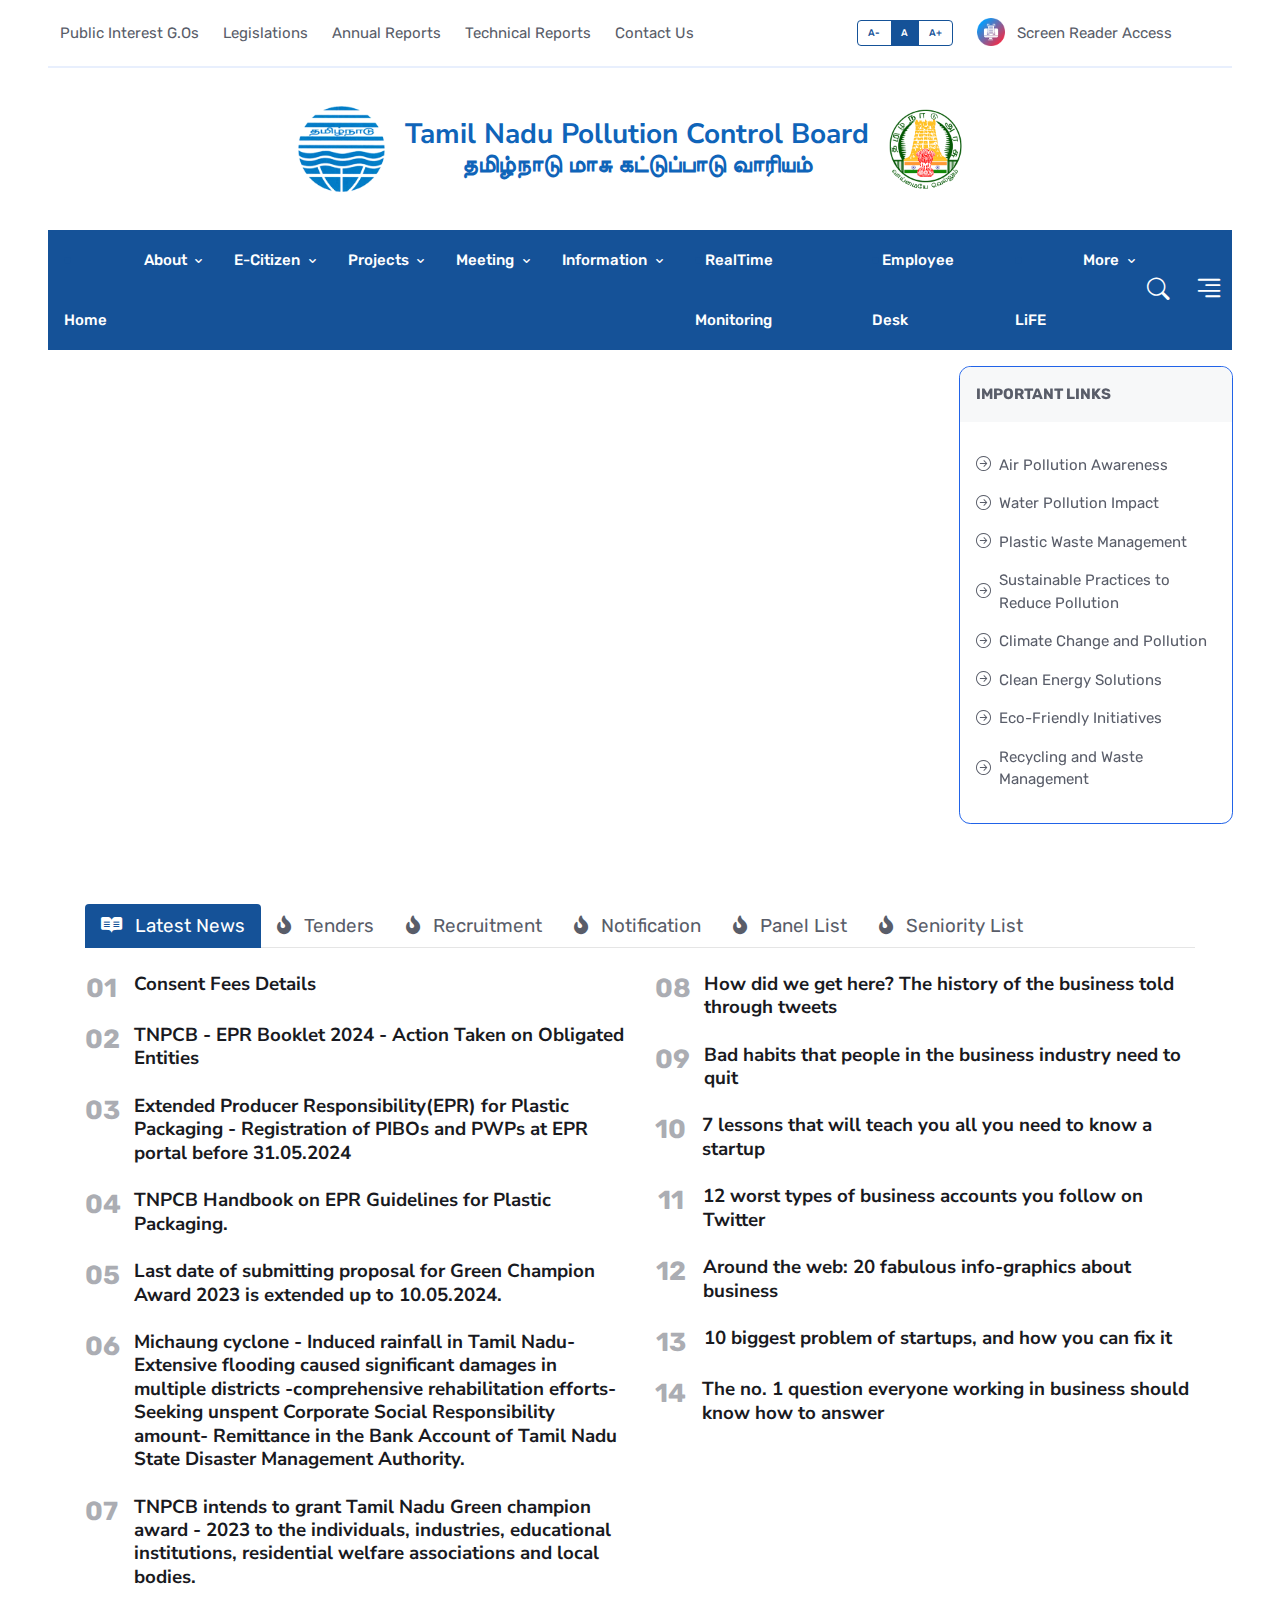
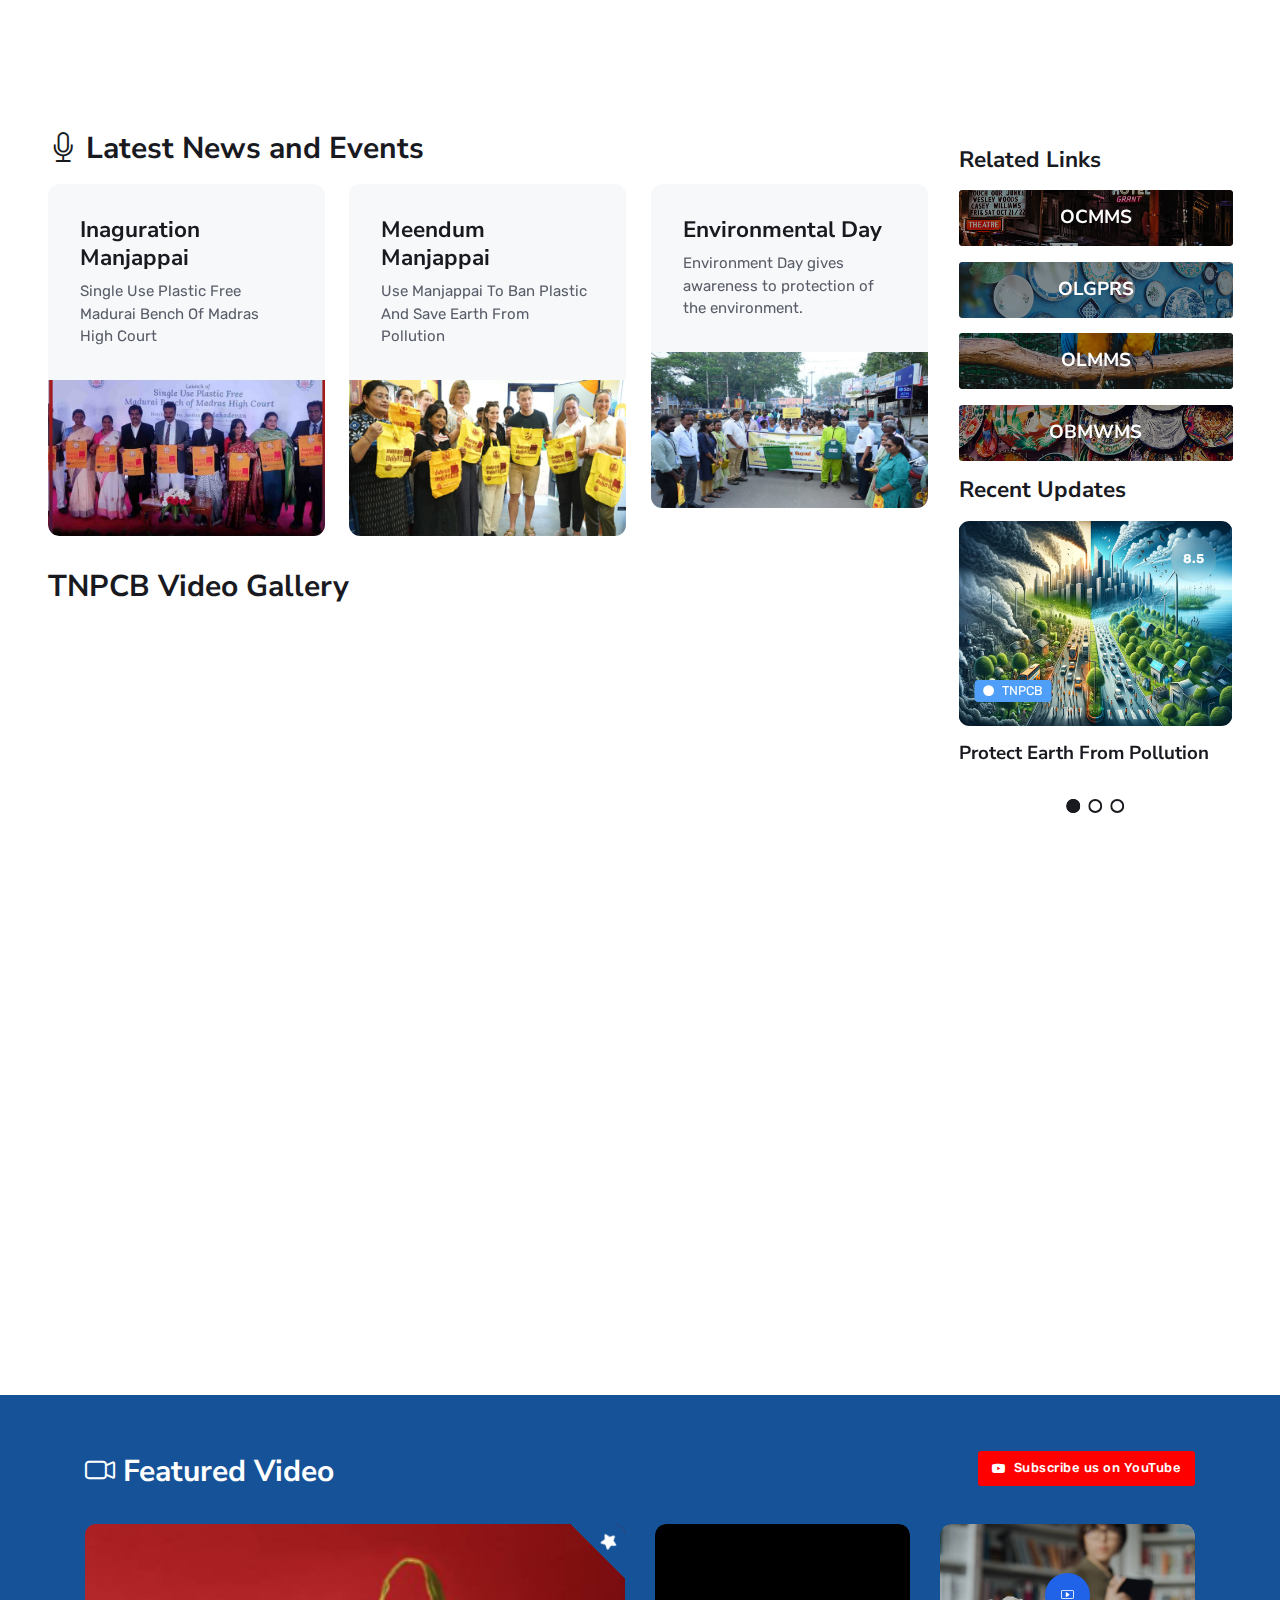
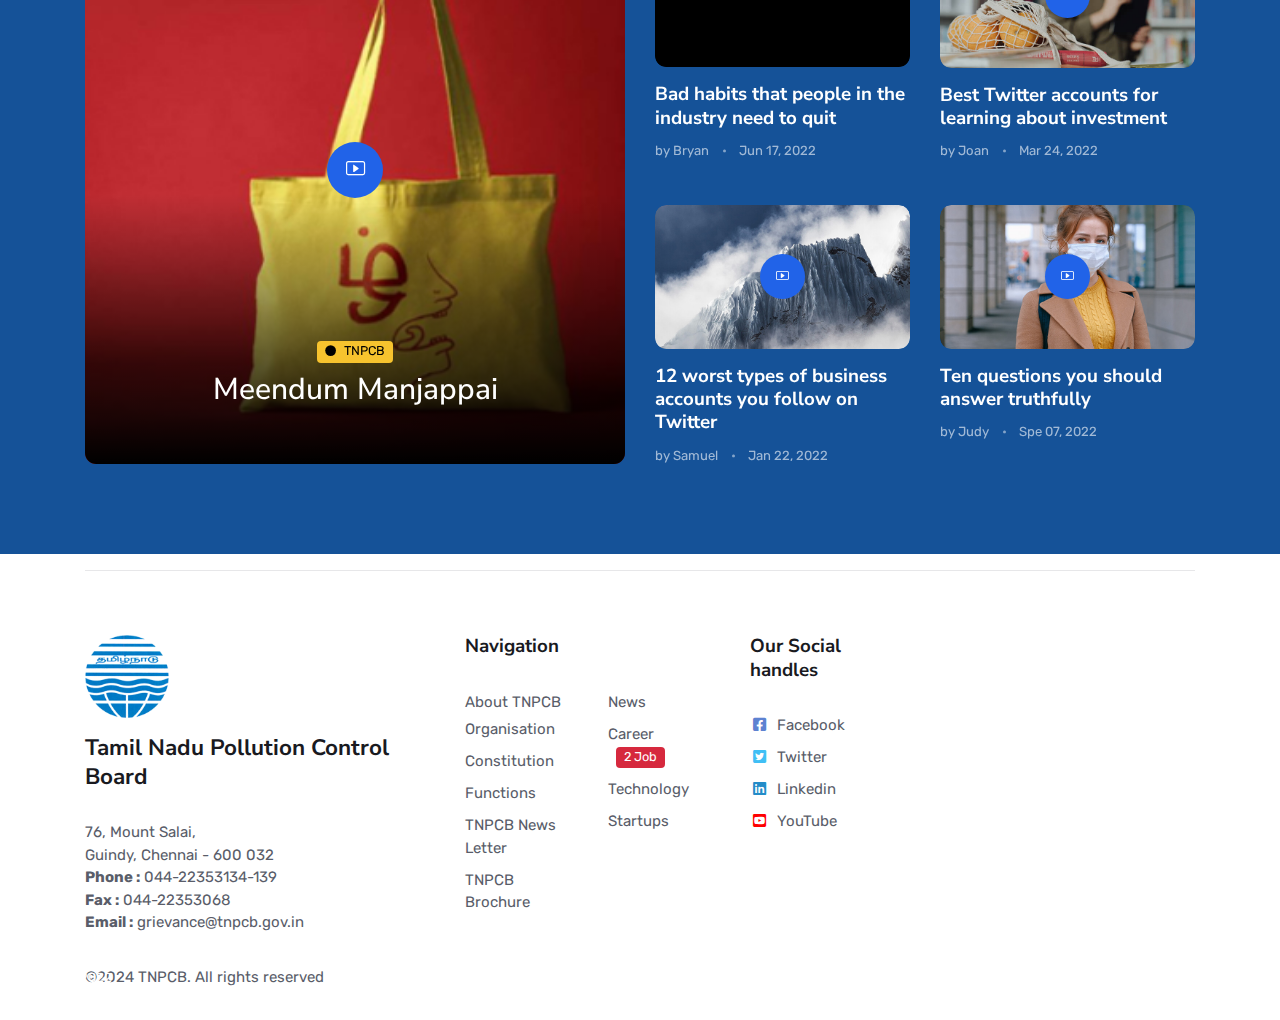
==== index.html @ a8665931 "new changer" ====
<!DOCTYPE html>
<html lang="en">

<head>
	<title>TNPCB - Tamil Nadu Pollution Control Board</title>
	<!-- Meta Tags -->
	<meta charset="utf-8">
	<meta name="viewport" content="width=device-width, initial-scale=1, shrink-to-fit=no">
	<meta name="author" content="mmm">
	<meta name="description" content="Tamil Nadu Pollution Control Board">

	<!-- Dark mode -->
	<script>
		const storedTheme = localStorage.getItem('theme')

		const getPreferredTheme = () => {
			if (storedTheme) {
				return storedTheme
			}
			return window.matchMedia('(prefers-color-scheme: light)').matches ? 'light' : 'light'
		}

		const setTheme = function (theme) {
			if (theme === 'auto' && window.matchMedia('(prefers-color-scheme: dark)').matches) {
				document.documentElement.setAttribute('data-bs-theme', 'dark')
			} else {
				document.documentElement.setAttribute('data-bs-theme', theme)
			}
		}

		setTheme(getPreferredTheme())

		window.addEventListener('DOMContentLoaded', () => {
			var el = document.querySelector('.theme-icon-active');
			if (el != 'undefined' && el != null) {
				const showActiveTheme = theme => {
					const activeThemeIcon = document.querySelector('.theme-icon-active use')
					const btnToActive = document.querySelector(`[data-bs-theme-value="${theme}"]`)
					const svgOfActiveBtn = btnToActive.querySelector('.mode-switch use').getAttribute('href')

					document.querySelectorAll('[data-bs-theme-value]').forEach(element => {
						element.classList.remove('active')
					})

					btnToActive.classList.add('active')
					activeThemeIcon.setAttribute('href', svgOfActiveBtn)
				}

				window.matchMedia('(prefers-color-scheme: dark)').addEventListener('change', () => {
					if (storedTheme !== 'light' || storedTheme !== 'dark') {
						setTheme(getPreferredTheme())
					}
				})

				showActiveTheme(getPreferredTheme())

				document.querySelectorAll('[data-bs-theme-value]')
					.forEach(toggle => {
						toggle.addEventListener('click', () => {
							const theme = toggle.getAttribute('data-bs-theme-value')
							localStorage.setItem('theme', theme)
							setTheme(theme)
							showActiveTheme(theme)
						})
					})

			}
		})

	</script>


	<!-- Favicon -->
	<link rel="shortcut icon" href="assets/image/logo.png">

	<!-- Google Font -->
	<link rel="preconnect" href="https://fonts.gstatic.com/">
	<link
		href="https://fonts.googleapis.com/css2?family=Nunito+Sans:wght@400;700&amp;family=Rubik:wght@400;500;700&amp;display=swap"
		rel="stylesheet">

	<!-- Plugins CSS -->
	<link rel="stylesheet" type="text/css" href="assets/vendor/font-awesome/css/all.min.css">
	<link rel="stylesheet" type="text/css" href="assets/vendor/bootstrap-icons/bootstrap-icons.css">
	<link rel="stylesheet" type="text/css" href="assets/vendor/tiny-slider/tiny-slider.css">
	<link rel="stylesheet" type="text/css" href="assets/vendor/glightbox/css/glightbox.css">
	<link rel="stylesheet" type="text/css" href="assets/vendor/plyr/plyr.css">

	<!-- Theme CSS -->
	<link rel="stylesheet" type="text/css" href="assets/css/style.css">

</head>

<body>
	
	<!-- Offcanvas START -->
	<div class="offcanvas offcanvas-end" tabindex="-1" id="offcanvasMenu">
		<div class="offcanvas-header justify-content-end">
			<button type="button" class="btn-close text-reset" data-bs-dismiss="offcanvas" aria-label="Close"></button>
		</div>
		<div class="offcanvas-body d-flex flex-column pt-0">
			<div>
				<img class="light-mode-item my-3" src="assets/image/logo.png" alt="logo">
				<!-- <img class="dark-mode-item my-3" src="assets/images/logo-light.svg" alt="logo"> -->
				<p>The next-generation blog, news, and magazine theme for you to start sharing your stories today! </p>
				<!-- Nav START -->
				<ul class="nav d-block flex-column my-4">
					<li class="nav-item h5">
						<a class="nav-link" href="index.html">Home</a>
					<li class="nav-item h5">
						<a class="nav-link" href="about-us.html">About</a>
					</li>
					<li class="nav-item h5">
						<a class="nav-link" href="#">Our Journal</a>
					</li>
					<li class="nav-item h5">
						<a class="nav-link" href="#">Contact Us</a>
					</li>
				</ul>
				<!-- Nav END -->
				<div class="bg-primary bg-opacity-10 p-4 mb-4 text-center w-100 rounded">
					<span>The Blogzine</span>
					<h3>Save on Premium Membership</h3>
					<p>Get the insights report trusted by experts around the globe. Become a Member Today!</p>
					<a href="#" class="btn btn-warning">View pricing plans</a>
				</div>
			</div>
			<div class="mt-auto pb-3">
				<!-- Address -->
				<p class="text-body mb-2 fw-bold">New York, USA (HQ)</p>
				<address class="mb-0">750 Sing Sing Rd, Horseheads, NY, 14845</address>
				<p class="mb-2">Call: <a href="#" class="text-body"><u>469-537-2410</u> (Toll-free)</a> </p>
				<a href="#" class="text-body d-block">hello@blogzine.com</a>
			</div>
		</div>
	</div>
	<!-- Offcanvas END -->

	<!-- =======================
Header START -->
	<header>
		<!-- Navbar top -->
		<div class="navbar-top d-none d-lg-block">
			<div class="container-fluid px-sm-5">
				<div class="row d-flex align-items-center my-2">
					<!-- Top bar left -->
					<div class="col-sm-8 d-sm-flex align-items-center" style="height: 50px;">
						<ul class="nav">
							<li class="nav-item">
								<a class="nav-link" href="#">Public Interest G.Os</a>
							</li>
							<li class="nav-item">
								<a class="nav-link" href="#">Legislations</a>
							</li>
							<li class="nav-item">
								<a class="nav-link" href="#">Annual Reports</a>
							</li>
							<li class="nav-item">
								<a class="nav-link" href="#">Technical Reports</a>
							</li>
							<li class="nav-item">
								<a class="nav-link" href="#"> Contact Us</a>
							</li>
						</ul>
					</div>

					<!-- Top bar right -->
					<div class="col-sm-4">
						<div class="d-flex align-items-center">
							<!-- Font size accessibility START -->
							<div class="btn-group me-3" role="group" aria-label="font size changer">
								<input type="radio" class="btn-check" name="fntradio" id="font-sm">
								<label class="btn btn-xs btn-outline-primary mb-0" for="font-sm">A-</label>

								<input type="radio" class="btn-check" name="fntradio" id="font-default" checked>
								<label class="btn btn-xs btn-outline-primary mb-0" for="font-default">A</label>

								<input type="radio" class="btn-check" name="fntradio" id="font-lg">
								<label class="btn btn-xs btn-outline-primary mb-0" for="font-lg">A+</label>
							</div>

							<!-- Dark mode options START -->
							<div class="nav-item dropdown mx-2">
								
								<ul class="nav">
									<li class="nav-item">
										<img src="./assets/image/icons/screen-reader.png"  alt="screen reader" class="headertop-icons" title="Screen Reader"/>
									</li><li class="nav-item">
										<a class="nav-link" href="#">Screen Reader Access </a>
									</li>
									<!-- <li class="nav-item">
										<a class="nav-link" href="#">தமிழ் வடிவம்</a>
									</li> -->																		
								</ul>								
							</div>							
						</div>
					</div>
				</div>
				<!-- Divider -->
				<div class="border-bottom border-2 border-primary opacity-1"></div>
			</div>
		</div>
		<!-- Navbar logo section START -->
		<div class="logo">
			<div class="container-fluid px-sm-5">
				<div class="d-sm-flex justify-content-sm-center align-items-sm-center my-2">
					<!-- Logo START -->
					<a class="navbar-brand d-block" href="index.html">
						<img class=" light-mode-item" src="assets/image/logo.png" alt="logo"
							style="height: 86px;">
						<!-- <img class="navbar-brand-item light-mode-item" src="assets/images/logo.svg" alt="logo" style="height: 46px;"> -->
						<!-- <img class="navbar-brand-item dark-mode-item" src="assets/images/logo-light.svg" alt="logo" style="height: 46px;"> -->
					</a>
					<h2  class="navbar-brand">
						<span class="headertitleen" style="font-size: 28px;">Tamil Nadu Pollution Control Board </span><br />
						<span class="headertitletn">தமிழ்நாடு மாசு கட்டுப்பாடு வாரியம்</span>
					</h2>
					<!-- Logo END -->
					<!-- Adv -->
					
						<a href="#" class="navbar-brand">
							<img src="assets/image/tamilnadu.png" alt="Logo" style="height: 80px; margin:0 20px 0 0;" />
						</a>
						<!-- <a href="#" class="card-img-flash ">
							<img src="assets/image/lifelogo.jpg" alt="Logo" style="height: 62px; margin:0 20px;" />
						</a> -->
					
				</div>
			</div>
		</div>
		<!-- Navbar logo section END -->

		<!-- Navbar START -->
		<div class="navbar-sticky header-static">
			<nav class="navbar navbar-dark navbar-expand-lg">
				<div class="container-fluid px-sm-5">
					<div class="w-100 bg-dark d-flex">

						<!-- Responsive navbar toggler -->
						<button class="navbar-toggler me-auto" type="button" data-bs-toggle="collapse"
							data-bs-target="#navbarCollapse" aria-controls="navbarCollapse" aria-expanded="false"
							aria-label="Toggle navigation">
							<span class="text-body-secondary h6 ps-3">Menu</span>
							<span class="navbar-toggler-icon"></span>
						</button>

						<!-- Main navbar START -->
						<div class="collapse navbar-collapse" id="navbarCollapse">
							<ul class="navbar-nav navbar-nav-scroll navbar-lh-sm">
                                <li class="nav-logo"> <img class="light-mode-item" src="assets/image/logo.png" alt="TNPCB" style="height: 80px;"> </li>
								
								<li class="nav-item dropdown">
									<a class="nav-link active" href="#" >Home</a>
								</li>

								
								<li class="nav-item dropdown">
									<a class="nav-link dropdown-toggle" href="#" id="pagesMenu"
										data-bs-toggle="dropdown" aria-haspopup="true" aria-expanded="false"> About </a>
									<ul class="dropdown-menu" aria-labelledby="pagesMenu">
										<!-- Dropdown submenu -->
										<li><a class="dropdown-item" href="about-us.html">About TNPCB</a></li>
										<li><a class="dropdown-item" href="about-2">Board Members</a></li>
										<li><a class="dropdown-item" href="about-5">Organisation</a></li>
										<li><a class="dropdown-item" href="about-3">Constitution</a></li>
										<li><a class="dropdown-item" href="about-4">Functions</a></li>
										<li><a class="dropdown-item" href="about-4">TNPCB News Letter</a></li>
										<li><a class="dropdown-item" href="about-4">TNPCB Brochure</a></li>				
										<!-- Dropdown submenu levels -->			
									</ul>
								</li>

								
								<li class="nav-item dropdown">
									<a class="nav-link dropdown-toggle" href="#" id="postMenu" data-bs-toggle="dropdown"
										aria-haspopup="true" aria-expanded="false"> e-Citizen </a>
									<ul class="dropdown-menu" aria-labelledby="postMenu">
										<!-- dropdown submenu -->
										<li><a class="dropdown-item" href="#">Circular </a></li>
                                                <li><a class="dropdown-item" href="#">Guidelines </a></li>
                                                <li><a class="dropdown-item" href="#">Citizen’s Charter </a></li>
                                                <li><a class="dropdown-item" href="#">Policy Note</a></li>
                                                <li><a class="dropdown-item" href="#">MoEF & CC Notification</a></li>
									</ul>
								</li>

								<li class="nav-item dropdown">
									<a class="nav-link dropdown-toggle" href="#" id="postMenu" data-bs-toggle="dropdown"
										aria-haspopup="true" aria-expanded="false"> Projects </a>
									<ul class="dropdown-menu" aria-labelledby="postMenu">
										<!-- dropdown submenu -->
										<li><a class="dropdown-item" href="#">Water Quality </a></li>
										<li><a class="dropdown-item" href="#">Air Quality </a></li>
										<li><a class="dropdown-item" href="#">IEMS </a></li>
										<li><a class="dropdown-item" href="#">CEPI Action Plan </a></li>
										<li><a class="dropdown-item" href="#">Polluted River Stretches </a></li>
										<li><a class="dropdown-item" href="#">Success Stories</a></li>
									</ul>
								</li>

								<li class="nav-item dropdown">
									<a class="nav-link dropdown-toggle" href="#" id="pagesMenu"
										data-bs-toggle="dropdown" aria-haspopup="true" aria-expanded="false"> Meeting </a>
									<ul class="dropdown-menu" aria-labelledby="pagesMenu">
										
										<li><a class="dropdown-item" href="public-hearing.html">Public Hearing</a></li>
										<li><a class="dropdown-item" href="dlccc.html">DLCCC</a></li>
										<li><a class="dropdown-item" href="zlccc.html">ZLCCC</a></li>
										<li><a class="dropdown-item" href="ccc.html">CCC</a></li>
										<li><a class="dropdown-item" href="tsc.html">TSC</a></li>

									</ul>
								</li>

								
								<li class="nav-item dropdown">
									<a class="nav-link dropdown-toggle" href="#" id="postMenu" data-bs-toggle="dropdown" aria-haspopup="true" aria-expanded="false"> Information </a>
									<ul class="dropdown-menu" aria-labelledby="postMenu">
										<li><a class="dropdown-item" href="#">Library</a></li>
										<li><a class="dropdown-item" href="#">Compendium</a></li>
										<li><a class="dropdown-item" href="#">Appellate & NGT</a></li>
										<li><a class="dropdown-item" href="#">Environmental Awareness</a></li>
										<li><a class="dropdown-item" href="#">Board Initiatives</a></li>
										<li><a class="dropdown-item" href="#">CETP</a></li>
										<li><a class="dropdown-item" href="#">ETI</a></li>
										<li><a class="dropdown-item" href="#">Closure & Revocation</a></li>
										<li><a class="dropdown-item" href="#">Application for Industry</a></li>
										<li><a class="dropdown-item" href="#">Application for Staff</a></li>
										
									</ul>
								</li>

								
								<li class="nav-item dropdown">
									<a class="nav-link active" href="#" >RealTime Monitoring</a>
								</li>

								
								<li class="nav-item dropdown">
									<a class="nav-link active" href="#" >Employee Desk</a>
								</li>

								
								<li class="nav-item dropdown">
									<a class="nav-link active" href="#" >LiFE</a>
								</li>
								<li class="nav-item dropdown">
									<a class="nav-link dropdown-toggle" href="#" id="postMenu" data-bs-toggle="dropdown"
										aria-haspopup="true" aria-expanded="false"> More </a>
									<ul class="dropdown-menu" aria-labelledby="postMenu">
										<!-- dropdown submenu -->
										<li><a class="dropdown-item" href="#">Plastic Waste MGT Cell </a></li>
										<li><a class="dropdown-item" href="#">Open House </a></li>
										<li><a class="dropdown-item" href="#">GSS App </a></li>
										<li><a class="dropdown-item" href="#">Right to Information </a></li>
									</ul>
								</li>


								
								
								
						
							</ul>
						</div>
						<!-- Main navbar END -->

						<!-- Nav right START -->
						<div class="nav nav-right flex-nowrap align-items-center me-2">
						
							<!-- Nav Search -->
							<div class="nav-item dropdown nav-search dropdown-toggle-icon-none">
								<a class="nav-link text-uppercase dropdown-toggle" role="button" href="#" id="navSearch"
									data-bs-toggle="dropdown" aria-expanded="false">
									<i class="bi bi-search fs-4"> </i>
								</a>
								<div class="dropdown-menu dropdown-menu-end shadow rounded p-2"
									aria-labelledby="navSearch">
									<form class="input-group">
										<input class="form-control border-success" type="search" placeholder="Search"
											aria-label="Search">
										<button class="btn btn-success m-0" type="submit">Search</button>
									</form>
								</div>
							</div>
							<!-- Offcanvas menu toggler -->
							<div class="nav-item">
								<a class="nav-link pe-0" data-bs-toggle="offcanvas" href="#offcanvasMenu" role="button"
									aria-controls="offcanvasMenu">
									<i class="bi bi-text-right rtl-flip fs-2" data-bs-target="#offcanvasMenu"> </i>
								</a>
							</div>
						</div>
						<!-- Nav right END -->
					</div>
				</div>
			</nav>
		</div>
		<!-- Navbar END -->
	</header>
	<!-- =======================
Header END -->

	<!-- **************** MAIN CONTENT START **************** -->
	<main>

		<!-- =======================
Main hero START -->
<section class="pt-0 card-grid" style="display: none;">
	<div class="container">
		<div class="row">
			<div class="col-12">
				<div class="tiny-slider arrow-hover arrow-blur arrow-white arrow-round rounded-3 overflow-hidden">
					<div class="tiny-slider-inner"
					data-autoplay="true"
					data-hoverpause="true"
					data-gutter="0"
					data-arrow="true"
					data-dots="false"
					data-items="1">
						<!-- Slide 1 -->
						<div class="card card-overlay-bottom card-bg-scale h-400 h-sm-500 h-md-600 rounded-0" style="background-image:url(assets/images/blog/16by9/04.jpg); background-position: center left; background-size: cover;">
							<!-- Card Image overlay -->
		          <div class="card-img-overlay d-flex align-items-center p-3 p-sm-5"> 
		            <div class="w-100 mt-auto">
			            <div class="col-md-10 col-lg-7">
			            	<!-- Card category -->
			            	<a href="#" class="badge bg-primary mb-2"><i class="fas fa-circle me-2 small fw-bold"></i>Business</a>
			            	<!-- Card title -->
			              <h2 class="text-white display-5"><a href="post-single-4.html" class="btn-link text-reset fw-normal">Never underestimate the influence of social media</a></h2>
			              <p class="text-white">For who thoroughly her boy estimating conviction. Removed demands expense account in outward tedious do.</p>
			              <!-- Card info -->
										<ul class="nav nav-divider text-white-force align-items-center d-none d-sm-inline-block">
										  <li class="nav-item">
										    <div class="nav-link">
											    <div class="d-flex align-items-center text-white position-relative">
											      <div class="avatar avatar-sm">
															<img class="avatar-img rounded-circle" src="assets/images/avatar/01.jpg" alt="avatar">
														</div>
														<span class="ms-3">by <a href="#" class="stretched-link text-reset btn-link">Carolyn</a></span>
													</div>
												</div>
										  </li>
										  <li class="nav-item">Jan 26, 2022</li>
										  <li class="nav-item">3 min read</li>
										</ul>
			            </div>
		            </div>
		          </div>
						</div>
						
					</div>
				</div>
			</div>
		</div> <!-- Row END -->
	</div>
</section>
<!-- =======================fprojects
Main hero END -->


		<!-- =======================Main hero START -->
		<section class="py-3 card-grid">
			<div class="container-fluid px-sm-5">
				<div class="row">
					<!-- Slider START -->
					<div class="col-lg-9">
						<!-- <video class="player-html" controls crossorigin="anonymous" autoplay>
							<source src="https://www.youtube.com/embed/yHajO86ZF4U?si=45-QtUyUnEb7QSNi" type="video/mp4">
						</video> -->
						<!-- <div class="card card-overlay-bottom bg-parallax h-400" data-jarallax-video="https://www.youtube.com/embed/bvP95l4rPKg?si=SCX2ZjC2QOsErykM" data-speed="1.2"> -->
							<div class="video-background">
								<video autoplay muted loop class="video-background-element">
								  <source src="assets/video/smoke1.mp4" type="video/mp4">
								
								  Your browser does not support the video tag.
								</video>
							<!-- Card Image overlay -->
							<div class="card-img-overlay d-flex flex-column p-3 p-md-4">
							  <div class="w-100 mt-auto">
								<!-- Card title -->
								<h4 class="text-white"><a href="post-single-5.html" class="btn-link text-reset stretched-link">Background video post</a></h4>
								<!-- Card info -->
								<ul class="nav nav-divider text-white-force align-items-center small">
								
								  <li class="nav-item">Jan 28, 2022</li>
								</ul>
							  </div>
							</div>
						  </div>
					</div>
					<!-- Slider END -->
					<div class="col-lg-3 mt-5 mt-lg-0 d-flex flex-column">
						<!-- Card item START -->
						<div class="card mb-4 border border-primary flex-fill"> <!-- Card with border and flex-fill to fill space -->
							<div class="rounded-3 overflow-hidden">
								<p class="btn-link text-reset fw-bold p-3 bg-light">IMPORTANT LINKS</p> <!-- Title with background -->
								<div class="p-3">
									<ul class="list-unstyled">
										<li class="mb-3">
											<a href="https://www.example.com/air-pollution" class="text-reset d-flex align-items-center">
												<i class="bi bi-arrow-right-circle me-2"></i> <span>Air Pollution Awareness</span>
											</a>
										</li>
										<li class="mb-3">
											<a href="https://www.example.com/water-pollution" class="text-reset d-flex align-items-center">
												<i class="bi bi-arrow-right-circle me-2"></i> <span>Water Pollution Impact</span>
											</a>
										</li>
										<li class="mb-3">
											<a href="https://www.example.com/plastic-pollution" class="text-reset d-flex align-items-center">
												<i class="bi bi-arrow-right-circle me-2"></i> <span>Plastic Waste Management</span>
											</a>
										</li>
										<li class="mb-3">
											<a href="https://www.example.com/sustainable-practices" class="text-reset d-flex align-items-center">
												<i class="bi bi-arrow-right-circle me-2"></i> <span>Sustainable Practices to Reduce Pollution</span>
											</a>
										</li>
										<li class="mb-3">
											<a href="https://www.example.com/climate-change" class="text-reset d-flex align-items-center">
												<i class="bi bi-arrow-right-circle me-2"></i> <span>Climate Change and Pollution</span>
											</a>
										</li>
										<li class="mb-3">
											<a href="https://www.example.com/clean-energy" class="text-reset d-flex align-items-center">
												<i class="bi bi-arrow-right-circle me-2"></i> <span>Clean Energy Solutions</span>
											</a>
										</li>
										<li class="mb-3">
											<a href="https://www.example.com/eco-friendly-initiatives" class="text-reset d-flex align-items-center">
												<i class="bi bi-arrow-right-circle me-2"></i> <span>Eco-Friendly Initiatives</span>
											</a>
										</li>
										<li class="mb-3">
											<a href="https://www.example.com/recycling-awareness" class="text-reset d-flex align-items-center">
												<i class="bi bi-arrow-right-circle me-2"></i> <span>Recycling and Waste Management</span>
											</a>
										</li>
									</ul>
								</div>
							</div>
						</div>
						<!-- Card item END -->
					</div>
					
						<!-- Card item END -->
					</div>
					
					
						<!-- Card item END -->
					</div>
					
						<!-- Card item END -->
		
					</div>
				</div> <!-- Row END -->
			</div>
		</section>
		<!-- =======================Main hero END -->


		<section class="pt-4 pb-0">
			<div class="container">
				<div class="row">
					<div class="col-12">
						<ul class="nav nav-tabs">
							<li class="nav-item"> <a class="nav-link fs-5 active" data-bs-toggle="tab" href="#tab-1-1"> <i class="fab fa-readme me-2"></i> Latest News </a> </li>
							<li class="nav-item"> <a class="nav-link fs-5" data-bs-toggle="tab" href="#tab-1-2"> <i class="fas fa-fire me-2"></i> Tenders </a> </li>
							<li class="nav-item"> <a class="nav-link fs-5" data-bs-toggle="tab" href="#tab-1-3"> <i class="fas fa-fire me-2"></i> Recruitment </a> </li>
							<li class="nav-item"> <a class="nav-link fs-5" data-bs-toggle="tab" href="#tab-1-4"> <i class="fas fa-fire me-2"></i> Notification </a> </li>
							<li class="nav-item"> <a class="nav-link fs-5" data-bs-toggle="tab" href="#tab-1-5"> <i class="fas fa-fire me-2"></i> Panel List </a> </li>
							<li class="nav-item"> <a class="nav-link fs-5" data-bs-toggle="tab" href="#tab-1-6"> <i class="fas fa-fire me-2"></i> Seniority List </a> </li>
						</ul>
						<div class="tab-content">
							<!-- Most read tab START -->
							<div class="tab-pane show active" id="tab-1-1">
								<div class="row">
									<!-- Tab items group START -->
									<div class="col-md-6">
										<!-- Item -->
										<div class="d-flex position-relative mb-3">
											<span class="me-3 mt-n1 fa-fw fw-bold fs-3 opacity-5">01</span>
											<h5><a href="#" class="stretched-link text-reset btn-link">Consent Fees Details</a></h5>
										</div>
										<!-- Item -->
										<div class="d-flex position-relative mb-3">
											<span class="me-3 mt-n1 fa-fw fw-bold fs-3 opacity-5">02</span>
											<h5><a href="#" class="stretched-link text-reset btn-link">TNPCB - EPR Booklet 2024 - Action Taken on Obligated Entities</a></h5>
										</div>
										<!-- Item -->
										<div class="d-flex position-relative mb-3">
											<span class="me-3 mt-n1 fa-fw fw-bold fs-3 opacity-5">03</span>
											<h5><a href="#" class="stretched-link text-reset btn-link">Extended Producer Responsibility(EPR) for Plastic Packaging - Registration of PIBOs and PWPs at EPR portal before 31.05.2024</a></h5>
										</div>
										<!-- Item -->
										<div class="d-flex position-relative mb-3">
											<span class="me-3 mt-n1 fa-fw fw-bold fs-3 opacity-5">04</span>
											<h5><a href="#" class="stretched-link text-reset btn-link">TNPCB Handbook on EPR Guidelines for Plastic Packaging.</a></h5>
										</div>
										<!-- Item -->
										<div class="d-flex position-relative mb-3">
											<span class="me-3 mt-n1 fa-fw fw-bold fs-3 opacity-5">05</span>
											<h5><a href="#" class="stretched-link text-reset btn-link">Last date of submitting proposal for Green Champion Award 2023 is extended up to 10.05.2024.</a></h5>
										</div>
										<!-- Item -->
										<div class="d-flex position-relative mb-3">
											<span class="me-3 mt-n1 fa-fw fw-bold fs-3 opacity-5">06</span>
											<h5><a href="#" class="stretched-link text-reset btn-link">Michaung cyclone - Induced rainfall in Tamil Nadu-Extensive flooding caused significant damages in multiple districts -comprehensive rehabilitation efforts- Seeking unspent Corporate Social Responsibility amount- Remittance in the Bank Account of Tamil Nadu State Disaster Management Authority.</a></h5>
										</div>
										<!-- Item -->
										<div class="d-flex position-relative mb-3">
											<span class="me-3 mt-n1 fa-fw fw-bold fs-3 opacity-5">07</span>
											<h5><a href="#" class="stretched-link text-reset btn-link">TNPCB intends to grant Tamil Nadu Green champion award - 2023 to the individuals,
												industries, educational institutions, residential welfare associations and local bodies.</a></h5>
										</div>
									</div>
									<!-- Tab items group END -->
									<!-- Tab items group START -->
									<div class="col-md-6">
										<!-- Item -->
										<div class="d-flex position-relative mb-3">
											<span class="me-3 mt-n1 fa-fw fw-bold fs-3 opacity-5">08</span>
											<h5><a href="#" class="stretched-link text-reset btn-link">How did we get here? The history of the business told through tweets</a></h5>
										</div>
										<!-- Item -->
										<div class="d-flex position-relative mb-3">
											<span class="me-3 mt-n1 fa-fw fw-bold fs-3 opacity-5">09</span>
											<h5><a href="#" class="stretched-link text-reset btn-link">Bad habits that people in the business industry need to quit</a></h5>
										</div>
										<!-- Item -->
										<div class="d-flex position-relative mb-3">
											<span class="me-3 mt-n1 fa-fw fw-bold fs-3 opacity-5">10</span>
											<h5><a href="#" class="stretched-link text-reset btn-link">7 lessons that will teach you all you need to know a startup</a></h5>
										</div>
										<!-- Item -->
										<div class="d-flex position-relative mb-3">
											<span class="me-3 mt-n1 fa-fw fw-bold fs-3 opacity-5">11</span>
											<h5><a href="#" class="stretched-link text-reset btn-link">12 worst types of business accounts you follow on Twitter</a></h5>
										</div>
										<!-- Item -->
										<div class="d-flex position-relative mb-3">
											<span class="me-3 mt-n1 fa-fw fw-bold fs-3 opacity-5">12</span>
											<h5><a href="#" class="stretched-link text-reset btn-link">Around the web: 20 fabulous info-graphics about business</a></h5>
										</div>
										<!-- Item -->
										<div class="d-flex position-relative mb-3">
											<span class="me-3 mt-n1 fa-fw fw-bold fs-3 opacity-5">13</span>
											<h5><a href="#" class="stretched-link text-reset btn-link">10 biggest problem of startups, and how you can fix it</a></h5>
										</div>
										<!-- Item -->
										<div class="d-flex position-relative mb-3">
											<span class="me-3 mt-n1 fa-fw fw-bold fs-3 opacity-5">14</span>
											<h5><a href="#" class="stretched-link text-reset btn-link">The no. 1 question everyone working in business should know how to answer</a></h5>
										</div>
									</div>
									<!-- Tab items group END -->
									
								</div>
							</div>
							<!-- Most read tab END -->
							<!-- Trending tab START -->
							<div class="tab-pane show" id="tab-1-2">
								<div class="row">
									<!-- Tab items group START -->
									<div class="col-md-6">
										<!-- Item -->
										<div class="d-flex position-relative mb-3">
											<span class="me-3 mt-n1 fa-fw fw-bold fs-3 opacity-5">01</span>
											<h5><a href="#" class="stretched-link text-reset btn-link">Tender for the procurement of 25 Continuous Ambient Air Quality Monitoring Station(CAAQMS) has beeen dropped by the Government.</a></h5>
										</div>
										<!-- Item -->
										
									</div>
									<!-- Tab items group END -->
									
								</div>
							</div>
							<!-- Trending tab END -->
							<!-- Trending tab START -->
							<div class="tab-pane show" id="tab-1-3">
								<div class="row">
									<!-- Tab items group START -->
									<div class="col-md-4">
										<!-- Item -->
										<div class="d-flex position-relative mb-3">
											<span class="me-3 mt-n1 fa-fw fw-bold fs-3 opacity-5">01</span>
											<h5><a href="#" class="stretched-link text-reset btn-link">10 facts about business that will instantly put you in a good mood</a></h5>
										</div>
										<!-- Item -->
										<div class="d-flex position-relative mb-3">
											<span class="me-3 mt-n1 fa-fw fw-bold fs-3 opacity-5">02</span>
											<h5><a href="#" class="stretched-link text-reset btn-link">Around the web: 20 fabulous info-graphics about business</a></h5>
										</div>
										<!-- Item -->
										<div class="d-flex position-relative mb-3">
											<span class="me-3 mt-n1 fa-fw fw-bold fs-3 opacity-5">03</span>
											<h5><a href="#" class="stretched-link text-reset btn-link">The most common business debate isn't as black and white as you might think</a></h5>
										</div>
										<!-- Item -->
										<div class="d-flex position-relative mb-3">
											<span class="me-3 mt-n1 fa-fw fw-bold fs-3 opacity-5">04</span>
											<h5><a href="#" class="stretched-link text-reset btn-link">The business debate isn't as black and white as you might think</a></h5>
										</div>
										<!-- Item -->
										<div class="d-flex position-relative mb-3">
											<span class="me-3 mt-n1 fa-fw fw-bold fs-3 opacity-5">05</span>
											<h5><a href="#" class="stretched-link text-reset btn-link">12 worst types of business accounts you follow on Twitter</a></h5>
										</div>
										<!-- Item -->
										<div class="d-flex position-relative mb-3">
											<span class="me-3 mt-n1 fa-fw fw-bold fs-3 opacity-5">06</span>
											<h5><a href="#" class="stretched-link text-reset btn-link">7 lessons that will teach you all you need to know a startup</a></h5>
										</div>
										<!-- Item -->
										<div class="d-flex position-relative mb-3">
											<span class="me-3 mt-n1 fa-fw fw-bold fs-3 opacity-5">07</span>
											<h5><a href="#" class="stretched-link text-reset btn-link">Worst business fails of all time could have been prevented</a></h5>
										</div>
									</div>
									<!-- Tab items group END -->
									<!-- Tab items group START -->
									<div class="col-md-4">
										<!-- Item -->
										<div class="d-flex position-relative mb-3">
											<span class="me-3 mt-n1 fa-fw fw-bold fs-3 opacity-5">08</span>
											<h5><a href="#" class="stretched-link text-reset btn-link">8 initial problem of startups and their solution</a></h5>
										</div>
										<!-- Item -->
										<div class="d-flex position-relative mb-3">
											<span class="me-3 mt-n1 fa-fw fw-bold fs-3 opacity-5">09</span>
											<h5><a href="#" class="stretched-link text-reset btn-link">This is why this year will be the year of startups</a></h5>
										</div>
										<!-- Item -->
										<div class="d-flex position-relative mb-3">
											<span class="me-3 mt-n1 fa-fw fw-bold fs-3 opacity-5">10</span>
											<h5><a href="#" class="stretched-link text-reset btn-link">Dirty little secrets about the business industry</a></h5>
										</div>
										<!-- Item -->
										<div class="d-flex position-relative mb-3">
											<span class="me-3 mt-n1 fa-fw fw-bold fs-3 opacity-5">11</span>
											<h5><a href="#" class="stretched-link text-reset btn-link">10 biggest problem of startups, and how you can fix it</a></h5>
										</div>
										<!-- Item -->
										<div class="d-flex position-relative mb-3">
											<span class="me-3 mt-n1 fa-fw fw-bold fs-3 opacity-5">12</span>
											<h5><a href="#" class="stretched-link text-reset btn-link">The no. 1 question everyone working in business should know how to answer</a></h5>
										</div>
										<!-- Item -->
										<div class="d-flex position-relative mb-3">
											<span class="me-3 mt-n1 fa-fw fw-bold fs-3 opacity-5">13</span>
											<h5><a href="#" class="stretched-link text-reset btn-link">Best Twitter accounts for learning about investment</a></h5>
										</div>
										<!-- Item -->
										<div class="d-flex position-relative mb-3">
											<span class="me-3 mt-n1 fa-fw fw-bold fs-3 opacity-5">14</span>
											<h5><a href="#" class="stretched-link text-reset btn-link">Best Pinterest Boards for learning about business</a></h5>
										</div>
									</div>
									<!-- Tab items group END -->
									<!-- Tab items group START -->
									<div class="col-md-4">
										<!-- Item -->
										<div class="d-flex position-relative mb-3">
											<span class="me-3 mt-n1 fa-fw fw-bold fs-3 opacity-5">15</span>
											<h5><a href="#" class="stretched-link text-reset btn-link">10 tell-tale signs you need to get a new business</a></h5>
										</div>
										<!-- Item -->
										<div class="d-flex position-relative mb-3">
											<span class="me-3 mt-n1 fa-fw fw-bold fs-3 opacity-5">16</span>
											<h5><a href="#" class="stretched-link text-reset btn-link">How 10 worst business fails of all time could have been prevented</a></h5>
										</div>
										<!-- Item -->
										<div class="d-flex position-relative mb-3">
											<span class="me-3 mt-n1 fa-fw fw-bold fs-3 opacity-5">17</span>
											<h5><a href="#" class="stretched-link text-reset btn-link">Questions everyone working in IT should know how to answer</a></h5>
										</div>
										<!-- Item -->
										<div class="d-flex position-relative mb-3">
											<span class="me-3 mt-n1 fa-fw fw-bold fs-3 opacity-5">18</span>
											<h5><a href="#" class="stretched-link text-reset btn-link">Business idea that will instantly put you in a good mood</a></h5>
										</div>
										<!-- Item -->
										<div class="d-flex position-relative mb-3">
											<span class="me-3 mt-n1 fa-fw fw-bold fs-3 opacity-5">19</span>
											<h5><a href="#" class="stretched-link text-reset btn-link">How did we get here? The real history of our business</a></h5>
										</div>
										<!-- Item -->
										<div class="d-flex position-relative mb-3">
											<span class="me-3 mt-n1 fa-fw fw-bold fs-3 opacity-5">20</span>
											<h5><a href="#" class="stretched-link text-reset btn-link">7 common mistakes everyone makes while traveling</a></h5>
										</div>
										<!-- Item -->
										<div class="d-flex position-relative mb-3">
											<span class="me-3 mt-n1 fa-fw fw-bold fs-3 opacity-5">21</span>
											<h5><a href="#" class="stretched-link text-reset btn-link">Worst business fails of all time could have been prevented</a></h5>
										</div>
									</div>
									<!-- Tab items group END -->
								</div>
							</div>
							<!-- Trending tab END -->
							 <!-- Trending tab START -->
							<div class="tab-pane show" id="tab-1-4">
								<div class="row">
									<!-- Tab items group START -->
									<div class="col-md-6">
										<!-- Item -->
										<div class="d-flex position-relative mb-3">
											<span class="me-3 mt-n1 fa-fw fw-bold fs-3 opacity-5">01</span>
											<h5><a href="#" class="stretched-link text-reset btn-link">Tender for the procurement of 25 Continuous Ambient Air Quality Monitoring Station(CAAQMS) has beeen dropped by the Government.</a></h5>
										</div>
										<!-- Item -->
										
									</div>
									<!-- Tab items group END -->
									
								</div>
							</div>
							<!-- Trending tab END -->
							 <!-- Trending tab START -->
							<div class="tab-pane show" id="tab-1-5">
								<div class="row">
									<!-- Tab items group START -->
									<div class="col-md-6">
										<!-- Item -->
										<div class="d-flex position-relative mb-3">
											<span class="me-3 mt-n1 fa-fw fw-bold fs-3 opacity-5">01</span>
											<h5><a href="#" class="stretched-link text-reset btn-link">Tender for the procurement of 25 Continuous Ambient Air Quality Monitoring Station(CAAQMS) has beeen dropped by the Government.</a></h5>
										</div>
										<!-- Item -->
										
									</div>
									<!-- Tab items group END -->
									
								</div>
							</div>
							<!-- Trending tab END -->
							 <!-- Trending tab START -->
							<div class="tab-pane show" id="tab-1-6">
								<div class="row">
									<!-- Tab items group START -->
									<div class="col-md-6">
										<!-- Item -->
										<div class="d-flex position-relative mb-3">
											<span class="me-3 mt-n1 fa-fw fw-bold fs-3 opacity-5">01</span>
											<h5><a href="#" class="stretched-link text-reset btn-link">Tender for the procurement of 25 Continuous Ambient Air Quality Monitoring Station(CAAQMS) has beeen dropped by the Government.</a></h5>
										</div>
										<!-- Item -->
										
									</div>
									<!-- Tab items group END -->
									
								</div>
							</div>
							<!-- Trending tab END -->
						</div>
					</div>
				</div>
			</div>
		</section>



		<!-- =======================Main content START -->
		<section class="position-relative">
			<div class="container-fluid px-sm-5" data-sticky-container>
				<div class="row">
					<!-- Main Post START -->
					<div class="col-lg-9">

					<!-- Podcast slide START -->
					<div class="row">
						<div class="col-12 my-3">
							<h2 class="m-0"><i class="bi bi-mic me-2"></i>Latest News and Events</h2>
							<!-- <p>Listen and Learn: The best educational podcasts</p> -->
						</div>
						<div class="col-12">
							<div class="tiny-slider arrow-dark arrow-hover arrow-round rounded-3">
								<div class="tiny-slider-inner" data-autoplay="true" data-hoverpause="true"
									data-gutter="24" data-arrow="true" data-dots="false" data-items-xl="3"
									data-items-lg="2" data-items-md="2" data-items-sm="1" data-items-xs="1">
									<!-- Card item START -->
									<div>
										<div class="card card-fold bg-light">
											<div class="card-body p-4">

												<h4 class="card-title"><a href="post-single-6.html"
														class="stretched-link text-reset">Inaguration Manjappai</a></h4>
												<p class="m-0">Single Use Plastic Free Madurai Bench Of Madras High Court</p>
											</div>
											<img src="assets/image/sm-img/b1.jpg" class="card-img-bottom"
												alt="Card image">
										</div>
									</div>
									<!-- Card item END -->
									<!-- Card item START -->
									<div>
										<div class="card card-fold bg-light">
											<div class="card-body p-4">

												<h4 class="card-title"><a href="post-single-6.html"
														class="stretched-link text-reset">Meendum Manjappai</a></h4>
												<p class="m-0">Use Manjappai To Ban Plastic And Save Earth From Pollution</p>
											</div>
											<img src="assets/image/sm-img/b2.jpg" class="card-img-bottom"
												alt="Card image">
										</div>
									</div>
									<!-- Card item END -->
									<!-- Card item START -->
									<div>
										<div class="card card-fold bg-light">
											<div class="card-body p-4">
												<h4 class="card-title"><a href="post-single-6.html"
														class="stretched-link text-reset">Environmental Day</a></h4>
												<p class="m-0">Environment Day gives awareness to protection of the environment. </p>
											</div>
											<img src="assets/image/sm-img/b3.jpg" class="card-img-bottom"
												alt="Card image">
										</div>
									</div>
									<!-- Card item END -->
									<!-- Card item START -->
									<div>
										<div class="card card-fold bg-light">
											<div class="card-body p-4">
												<h4 class="card-title"><a href="post-single-6.html"
														class="stretched-link text-reset">Plastic Bag Free Day</a></h4>
												<p class="m-0">Express besides it present if at an opinion visitor.
												</p>
											</div>
											<img src="assets/image/sm-img/b4.jpg" class="card-img-bottom"
												alt="Card image">
										</div>
									</div>
									<!-- Card item END -->
								</div>
							</div>
						</div>
					</div>
					<!-- Podcast slide END -->

						<div class="row g-0">
							<div class="col-12 board_members">
								<!-- Title -->
								<div class="my-4">
									<h2>TNPCB Video Gallery</h2>
								</div>
								<!-- Slider -->
								<div class="tiny-slider arrow-hover arrow-dark arrow-blur arrow-round">
									<div class="tns-outer" id="tns1-ow">
										<div class="tns-liveregion tns-visually-hidden" aria-live="polite"
											aria-atomic="true">slide <span class="current">15 to 20</span> of 7</div>
											
											<iframe width="300" height="350" src="https://www.youtube.com/embed/U9_b6pwzsMM?si=HxxvXpxcxd-RgSPg" title="YouTube video player" frameborder="0" allow="accelerometer; autoplay; clipboard-write; encrypted-media; gyroscope; picture-in-picture; web-share" referrerpolicy="strict-origin-when-cross-origin" allowfullscreen></iframe>
											<iframe width="300" height="350" src="https://www.youtube.com/embed/U9_b6pwzsMM?si=HxxvXpxcxd-RgSPg" title="YouTube video player" frameborder="0" allow="accelerometer; autoplay; clipboard-write; encrypted-media; gyroscope; picture-in-picture; web-share" referrerpolicy="strict-origin-when-cross-origin" allowfullscreen></iframe>
											<iframe width="300" height="350" src="https://www.youtube.com/embed/U9_b6pwzsMM?si=HxxvXpxcxd-RgSPg" title="YouTube video player" frameborder="0" allow="accelerometer; autoplay; clipboard-write; encrypted-media; gyroscope; picture-in-picture; web-share" referrerpolicy="strict-origin-when-cross-origin" allowfullscreen></iframe>
											
									
											<!-- <div id="tns1-mw" class="tns-ovh">
											<div class="tns-inner" id="tns1-iw">
												<div class="tiny-slider-inner  tns-slider tns-carousel tns-subpixel tns-calc tns-horizontal"
													data-autoplay="false" data-hoverpause="true" data-gutter="24"
													data-arrow="true" data-dots="false" data-items-xl="6"
													data-items-lg="4" data-items-md="3" data-items-sm="2"
													data-items-xs="2" id="tns1"
													style="transform: translate3d(-45.1613%, 0px, 0px);">
													<div class="tns-item tns-slide-cloned" aria-hidden="true"
														tabindex="-1">
														<div class="card bg-transparent">
															<img class="card-img" src="assets/image/board_members/Thangam_Thennarasu.jpg"
																alt="card image">
															<div class="card-body ps-0">
																<h5 class="mb-0">Thiru.Thangam Thennarasu</h5>
																<small>Finance Minister</small>
																<!-- <small>Hon'ble Minister for Finance</small> --
															</div>
														</div>
													</div>
													<div class="tns-item tns-slide-cloned" aria-hidden="true"
														tabindex="-1">
														<div class="card bg-transparent">
															<img class="card-img" src="assets/image/board_members/DrSenthilkumar.jpg"
																alt="card image">
															<div class="card-body ps-0">
																<h5 class="mb-0">Dr.P.Senthil Kumar I.A.S.,</h5>
																<small>Principal Secretary </small>
															</div>
														</div>
													</div>
													<div class="tns-item tns-slide-cloned" aria-hidden="true"
														tabindex="-1">
														<div class="card bg-transparent">
															<img class="card-img" src="assets/image/board_members/Jayanthi_M.jpg"
																alt="card image">
															<div class="card-body ps-0">
																<h5 class="mb-0">Dr.Jayanthi.M, I.F.S.,</h5>
																<small>Chairperson</small>
															</div>
														</div>
													</div>
													<div class="tns-item tns-slide-cloned" aria-hidden="true"
														tabindex="-1">
														<div class="card bg-transparent">
															<img class="card-img" src="assets/image/board_members/Kannan.jpg"
																alt="card image">
															<div class="card-body ps-0">
																<h5 class="mb-0"> Thiru.R.Kannan M.Tech </h5>
																<small>Member Secretary</small>
															</div>
														</div>
													</div>
													<div class="tns-item tns-slide-cloned" aria-hidden="true"
														tabindex="-1">
														<div class="card bg-transparent">
															<img class="card-img" src="assets/images/avatar/01.jpg"
																alt="card image">
															<div class="card-body ps-0">
																<h5 class="mb-0">Billy Vasquez</h5>
																<small>Actor</small>
															</div>
														</div>
													</div>
													<div class="tns-item tns-slide-cloned" aria-hidden="true"
														tabindex="-1">
														<div class="card bg-transparent">
															<img class="card-img" src="assets/images/avatar/04.jpg"
																alt="card image">
															<div class="card-body ps-0">
																<h5 class="mb-0">Judy Nguyen</h5>
																<small>Office Assistant</small>
															</div>
														</div>
													</div>
													<div class="tns-item tns-slide-cloned" aria-hidden="true"
														tabindex="-1">
														<div class="card bg-transparent">
															<img class="card-img" src="assets/images/avatar/01.jpg"
																alt="card image">
															<div class="card-body ps-0">
																<h5 class="mb-0">Judy Nguyen</h5>
																<small>Office Assistant</small>
															</div>
														</div>
													</div>
													
												</div>
											</div>
										</div> -->
										<div class="tns-controls" aria-label="Carousel Navigation" tabindex="0"><button
												type="button" data-controls="prev" tabindex="-1" aria-controls="tns1"><i
													class="fas fa-chevron-left"></i></button><button type="button"
												data-controls="next" tabindex="-1" aria-controls="tns1"><i
													class="fas fa-chevron-right"></i></button></div>
									</div>
								</div> <!-- Slider END -->
							</div>
						</div>


					</div>
					<!-- Main Post END -->
					<!-- Sidebar START -->
					<div class="col-lg-3 mt-5 mt-lg-0">
						<!-- Trending topics widget START -->
						<div>
							<h4 class="mt-4 mb-3">Related Links</h4>
							<!-- Category item -->
							<div class="text-center mb-3 card-bg-scale position-relative overflow-hidden rounded bg-dark-overlay-4 "
								style="background-image:url(assets/images/blog/4by3/01.jpg); background-position: center left; background-size: cover;">
								<div class="p-3">
									<a href="#" class="stretched-link btn-link fw-bold text-white h5">OCMMS</a>
								</div>
							</div>
							<!-- Category item -->
							<div class="text-center mb-3 card-bg-scale position-relative overflow-hidden rounded"
								style="background-image:url(assets/images/blog/4by3/02.jpg); background-position: center left; background-size: cover;">
								<div class="bg-dark-overlay-4 p-3">
									<a href="#" class="stretched-link btn-link fw-bold text-white h5">OLGPRS</a>
								</div>
							</div>
							<!-- Category item -->
							<div class="text-center mb-3 card-bg-scale position-relative overflow-hidden rounded"
								style="background-image:url(assets/images/blog/4by3/03.jpg); background-position: center left; background-size: cover;">
								<div class="bg-dark-overlay-4 p-3">
									<a href="#" class="stretched-link btn-link fw-bold text-white h5">OLMMS</a>
								</div>
							</div>
							<!-- Category item -->
							<div class="text-center mb-3 card-bg-scale position-relative overflow-hidden rounded"
								style="background-image:url(assets/images/blog/4by3/04.jpg); background-position: center left; background-size: cover;">
								<div class="bg-dark-overlay-4 p-3">
									<a href="#" class="stretched-link btn-link fw-bold text-white h5">OBMWMS</a>
								</div>
							</div>
							<!-- Category item -->
							<!-- <div class="text-center mb-3 card-bg-scale position-relative overflow-hidden rounded" style="background-image:url(assets/images/blog/4by3/05.jpg); background-position: center left; background-size: cover;">
						<div class="bg-dark-overlay-4 p-3">
							<a href="#" class="stretched-link btn-link fw-bold text-white h5">Sports</a>
						</div>
					</div> -->
							<!-- View All Category button -->
							<!-- <div class="text-center mt-3">
						<a href="#" class="fw-bold text-body text-primary-hover"><u>View all categories</u></a>
					</div> -->
						</div>
						<!-- Trending topics widget END -->


						<div data-sticky data-margin-top="80" data-sticky-for="767">
							<div>
								<h4>Recent Updates</h4>
								<div class="tiny-slider dots-dark mt-3 mb-5">
									<div class="tiny-slider-inner" data-autoplay="true" data-hoverpause="true"
										data-gutter="0" data-arrow="false" data-dots="true" data-items="1">
										<!-- Card item START -->
										<div class="card">
											<!-- Card img -->
											<div class="position-relative">
												<img class="card-img" src="assets/image/sm-img/c1.jpg"
													alt="Card image">
												<div class="card-img-overlay d-flex align-items-start flex-column p-3">
													<!-- Card overlay Top -->
													<div class="w-100 mb-auto d-flex justify-content-end">
														<div class="text-end ms-auto">
															<!-- Card format icon -->
															<div class="icon-md bg-white bg-opacity-10 bg-blur text-white fw-bold rounded-circle"
																title="8.5 rating">8.5</div>
														</div>
													</div>
													<!-- Card overlay bottom -->
													<div class="w-100 mt-auto">
														<a href="#" class="badge text-bg-info mb-2"><i
																class="fas fa-circle me-2 small fw-bold"></i>TNPCB</a>
													</div>
												</div>
											</div>
											<div class="card-body p-0 pt-3">
												<h5 class="card-title"><a href="post-single-3.html"
														class="btn-link text-reset fw-bold">Protect Earth From Pollution</a></h5>
											</div>
										</div>
										<!-- Card item END -->
										<!-- Card item START -->
										<div class="card">
											<!-- Card img -->
											<div class="position-relative">
												<img class="card-img" src="assets/image/sm-img/c2.jpg"
													alt="Card image">
												<div class="card-img-overlay d-flex align-items-start flex-column p-3">
													<!-- Card overlay bottom -->
													<div class="w-100 mt-auto">
														<a href="#" class="badge text-bg-danger mb-2"><i
																class="fas fa-circle me-2 small fw-bold"></i>TNPCB</a>
													</div>
												</div>
											</div>
											<div class="card-body p-0 pt-3">
												<h5 class="card-title"><a href="post-single-3.html"
														class="stretched-link btn-link text-reset fw-bold">Destroy Plastic Save Marine Lifes</a></h5>
											</div>
										</div>
										<!-- Card item END -->
										<!-- Card item START -->
										<div class="card">
											<!-- Card img -->
											<div class="position-relative">
												<img class="card-img" src="assets/image/sm-img/c3.jpg"
													alt="Card image">
												<div class="card-img-overlay d-flex align-items-start flex-column p-3">
													<!-- Card overlay bottom -->
													<div class="w-100 mt-auto">
														<a href="#" class="badge text-bg-success mb-2"><i
																class="fas fa-circle me-2 small fw-bold"></i>TNPCB</a>
													</div>
												</div>
											</div>
											<div class="card-body p-0 pt-3">
												<h5 class="card-title"><a href="post-single-3.html"
														class="btn-link text-reset fw-bold">Meendum Manjappai</a></h5>
											</div>
										</div>
										<!-- Card item END -->
									</div>
								</div>
							</div>

						</div>


					</div>
					<!-- Sidebar END -->
				</div> <!-- Row end -->
			</div>
		</section>
		<!-- =======================Main content END -->

		

		<!-- =======================Featured video START -->
		<section class="bg-dark">
			<div class="container">
				<div class="row">
					<div class="col-md-12">
						<!-- Title -->
						<div class="mb-4 d-sm-flex justify-content-between align-items-center">
							<h2 class="m-sm-0 text-white"><i class="bi bi-camera-video me-2"></i>Featured Video</h2>
							<a href="#" class="btn btn-sm bg-youtube"><i
									class="bi bi-youtube me-2 align-middle"></i>Subscribe us on YouTube</a>
						</div>
					</div>
					<!-- Card big START -->
					<div class="col-lg-6">
						<div class="card card-overlay-bottom card-fold h-400 h-lg-540"
							style="background-image:url(assets/image/page_images/services_details02.jpg); background-position: center left; background-size: cover;">
							<!-- Card featured -->
							<span class="card-featured" title="Featured post"><i class="fas fa-star"></i></span>
							<!-- Card Image overlay -->
							<div class="card-img-overlay d-flex flex-column p-3 p-sm-5">
								<!-- Card play button -->
								<div class="position-absolute top-50 start-50 translate-middle pb-5">
									<!-- Popup video -->
									<a href="https://www.youtube.com/watch?v=6h-iys1D0T0"
										class="icon-lg bg-primary d-block text-white rounded-circle" data-glightbox
										data-gallery="y-video">
										<i class="bi bi-play-btn"></i>
									</a>
								</div>
								<!-- Card overlay Bottom  -->
								<div class="w-100 mt-auto">
									<div class="col text-center">
										<!-- Card category -->
										<a href="#" class="badge text-bg-warning mb-2"><i
												class="fas fa-circle me-2 small fw-bold"></i>TNPCB</a>
										<!-- Card title -->
										<h2 class="text-white"><a href="post-single.html"
												class="btn-link text-reset fw-normal">Meendum Manjappai</a></h2>
									</div>
								</div>
							</div>
						</div>
					</div>
					<!-- Card big END -->
					<!-- Card small START -->
					<div class="col-lg-3 mt-4 mt-lg-0">
						<!-- Card item START -->
						<div class="card bg-transparent overflow-hidden mb-4">
							<!-- Card img -->
							<div class="position-relative rounded-3 overflow-hidden">
								<!-- Video -->
								<div class="card-image">
									<div class="overflow-hidden w-100">
										<!-- HTML video START -->
										<div class="player-wrapper rounded-3 overflow-hidden">
											<div class="player-youtube">
												<iframe src="https://www.youtube.com/embed/tXHviS-4ygo"></iframe>
											</div>
										</div>
										<!-- HTML video END -->
									</div>
								</div>
							</div>
							<div class="card-body px-0 pt-3">
								<h5 class="card-title"><a href="post-single.html"
										class="btn-link text-white fw-bold">Bad habits that people in the industry need
										to quit</a></h5>
								<!-- Card info -->
								<ul
									class="nav nav-divider align-items-center d-none d-sm-inline-block text-white-force small opacity-6">
									<li class="nav-item">
										<div class="nav-link">
											by <a href="#" class="text-reset btn-link">Bryan</a>
										</div>
									</li>
									<li class="nav-item">Jun 17, 2022</li>
								</ul>
							</div>
						</div>
						<!-- Card item END -->
						<!-- Card item START -->
						<div class="card bg-transparent overflow-hidden mb-4">
							<!-- Card img -->
							<div class="position-relative rounded-3 overflow-hidden card-fold">
								<img class="card-img" src="assets/images/blog/16by9/small/02.jpg" alt="Card image">
								<div class="card-img-overlay d-flex align-items-start flex-column p-3">
									<!-- Card overlay -->
									<div class="w-100 my-auto">
										<!-- Popup video -->
										<a href="https://youtu.be/n_Cn8eFo7u8"
											class="icon-md bg-primary d-block mx-auto text-white rounded-circle"
											data-glightbox data-gallery="y-video">
											<i class="bi bi-play-btn"></i>
										</a>
									</div>
								</div>
							</div>
							<div class="card-body px-0 pt-3">
								<h5 class="card-title"><a href="post-single.html" class="btn-link text-white fw-bold">12
										worst types of business accounts you follow on Twitter</a></h5>
								<!-- Card info -->
								<ul
									class="nav nav-divider align-items-center d-none d-sm-inline-block text-white-force small opacity-6">
									<li class="nav-item">
										<div class="nav-link">
											by <a href="#" class="text-reset btn-link">Samuel</a>
										</div>
									</li>
									<li class="nav-item">Jan 22, 2022</li>
								</ul>
							</div>
						</div>
						<!-- Card item END -->
					</div>
					<div class="col-lg-3">
						<!-- Card item START -->
						<div class="card bg-transparent overflow-hidden mb-4">
							<!-- Card img -->
							<div class="position-relative rounded-3 overflow-hidden card-fold">
								<img class="card-img" src="assets/images/blog/16by9/small/03.jpg" alt="Card image">
								<div class="card-img-overlay d-flex align-items-start flex-column p-3">
									<!-- Card overlay -->
									<div class="w-100 my-auto">
										<!-- Popup video -->
										<a href="https://youtu.be/n_Cn8eFo7u8"
											class="icon-md bg-primary d-block mx-auto text-white rounded-circle"
											data-glightbox data-gallery="y-video">
											<i class="bi bi-play-btn"></i>
										</a>
									</div>
								</div>
							</div>
							<div class="card-body px-0 pt-3">
								<h5 class="card-title"><a href="post-single.html"
										class="btn-link text-white fw-bold">Best Twitter accounts for learning about
										investment</a></h5>
								<!-- Card info -->
								<ul
									class="nav nav-divider align-items-center d-none d-sm-inline-block text-white-force small opacity-6">
									<li class="nav-item">
										<div class="nav-link">
											by <a href="#" class="text-reset btn-link">Joan</a>
										</div>
									</li>
									<li class="nav-item">Mar 24, 2022</li>
								</ul>
							</div>
						</div>
						<!-- Card item END -->
						<!-- Card item START -->
						<div class="card bg-transparent overflow-hidden mb-4">
							<!-- Card img -->
							<div class="position-relative rounded-3 overflow-hidden card-fold">
								<img class="card-img" src="assets/images/blog/16by9/small/04.jpg" alt="Card image">
								<div class="card-img-overlay d-flex align-items-start flex-column p-3">
									<!-- Card overlay -->
									<div class="w-100 my-auto">
										<!-- Popup video -->
										<a href="https://youtu.be/n_Cn8eFo7u8"
											class="icon-md bg-primary d-block mx-auto text-white rounded-circle"
											data-glightbox data-gallery="y-video">
											<i class="bi bi-play-btn"></i>
										</a>
									</div>
								</div>
							</div>
							<div class="card-body px-0 pt-3">
								<h5 class="card-title"><a href="post-single.html"
										class="btn-link text-white fw-bold">Ten questions you should answer
										truthfully</a></h5>
								<!-- Card info -->
								<ul
									class="nav nav-divider align-items-center d-none d-sm-inline-block text-white-force small opacity-6">
									<li class="nav-item">
										<div class="nav-link">
											by <a href="#" class="text-reset btn-link">Judy</a>
										</div>
									</li>
									<li class="nav-item">Spe 07, 2022</li>
								</ul>
							</div>
						</div>
						<!-- Card item END -->
					</div>
					<!-- Card small END -->
				</div>
			</div>
		</section>
		<!-- =======================Featured video END -->




	</main>
	<!-- **************** MAIN CONTENT END **************** -->

	<footer class="pb-0">
		<div class="container">
			<hr>
			<!-- Widgets START -->
			<div class="row pt-5">
				<!-- Footer Widget -->
				<div class="col-md-6 col-lg-4 mb-4">
					<img class="light-mode-item" src="assets/image/logo.png" alt="logo" style="width: 84px;">
					<p class="mt-3">
						 <h4>Tamil Nadu Pollution Control Board</h4> <br>
						76, Mount Salai, <br> Guindy, Chennai - 600 032 <br>

						 <b>Phone :</b> 044-22353134-139 <br>
						 <b>Fax :</b> 044-22353068 <br>
						 <b>Email :</b>  grievance@tnpcb.gov.in
					</p>
					<div class="mt-4">©2024 <a href="#" class="text-reset btn-link" target="_blank">TNPCB</a>. All
						rights reserved
					</div>
				</div>

				<!-- Footer Widget -->
				<div class="col-md-6 col-lg-3 mb-4">
					<h5 class="mb-4">Navigation</h5>
					<div class="row">
						<div class="col-6">
							<ul class="nav flex-column">
								<li> <a class="dropdown-item" href="#">About TNPCB</a></li>
										<li class="nav-item"> <a class="nav-link" href="#">Organisation</a></li>
										<li class="nav-item"> <a class="nav-link" href="#">Constitution</a></li>
										<li class="nav-item"> <a class="nav-link" href="#">Functions</a></li>
										<li class="nav-item"> <a class="nav-link" href="#">TNPCB News Letter</a></li>
										<li class="nav-item"> <a class="nav-link" href="#">TNPCB Brochure</a></li>
							</ul>
						</div>
						<div class="col-6">
							<ul class="nav flex-column">
								<li class="nav-item"><a class="nav-link pt-0" href="#">News</a></li>
								<li class="nav-item"><a class="nav-link" href="#">Career <span
											class="badge text-bg-danger ms-2">2 Job</span></a></li>
								<li class="nav-item"><a class="nav-link" href="#">Technology</a></li>
								<li class="nav-item"><a class="nav-link" href="#">Startups</a></li>
								
							</ul>
						</div>
					</div>
				</div>

				<!-- Footer Widget -->
				<!-- <div class="col-sm-6 col-lg-3 mb-4">
					<h5 class="mb-4">Browse by Tag</h5>
					<ul class="list-inline">
						<li class="list-inline-item"><a href="#" class="btn btn-sm btn-primary-soft">Travel</a></li>
						<li class="list-inline-item"><a href="#" class="btn btn-sm btn-warning-soft">Business</a></li>
						<li class="list-inline-item"><a href="#" class="btn btn-sm btn-success-soft">Tech</a></li>
						<li class="list-inline-item"><a href="#" class="btn btn-sm btn-danger-soft">Gadgets</a></li>
						<li class="list-inline-item"><a href="#" class="btn btn-sm btn-info-soft">Lifestyle</a></li>
						<li class="list-inline-item"><a href="#" class="btn btn-sm btn-primary-soft">Vaccine</a></li>
						<li class="list-inline-item"><a href="#" class="btn btn-sm btn-warning-soft">Marketing</a></li>
						<li class="list-inline-item"><a href="#" class="btn btn-sm btn-success-soft">Sports</a></li>
						<li class="list-inline-item"><a href="#" class="btn btn-sm btn-danger-soft">Covid-19</a></li>
						<li class="list-inline-item"><a href="#" class="btn btn-sm btn-info-soft">Politics</a></li>
					</ul>
				</div> -->

				<!-- Footer Widget -->
				<div class="col-sm-6 col-lg-2 mb-4">
					<h5 class="mb-4">Our Social handles</h5>
					<ul class="nav flex-column">
						<li class="nav-item"><a class="nav-link pt-0" href="#"><i
									class="fab fa-facebook-square fa-fw me-2 text-facebook"></i>Facebook</a></li>
						<li class="nav-item"><a class="nav-link" href="#"><i
									class="fab fa-twitter-square fa-fw me-2 text-twitter"></i>Twitter</a></li>
						<li class="nav-item"><a class="nav-link" href="#"><i
									class="fab fa-linkedin fa-fw me-2 text-linkedin"></i>Linkedin</a></li>
						<li class="nav-item"><a class="nav-link" href="#"><i
									class="fab fa-youtube-square fa-fw me-2 text-youtube"></i>YouTube</a></li>
					</ul>
				</div>
			</div>
			<!-- Widgets END -->
		</div>
	</footer>



	<!-- Back to top -->
	<div class="back-top"><i class="bi bi-arrow-up-short"></i></div>

	<!-- =======================
JS libraries, plugins and custom scripts -->

	<!-- Bootstrap JS -->
	<script src="assets/vendor/bootstrap/dist/js/bootstrap.bundle.min.js"></script>

	<!-- Vendors -->
	<script src="assets/vendor/tiny-slider/tiny-slider.js"></script>
	<script src="assets/vendor/sticky-js/sticky.min.js"></script>
	<script src="assets/vendor/glightbox/js/glightbox.js"></script>
	<script src="assets/vendor/plyr/plyr.js"></script>
	<script src="assets/vendor/jarallax/jarallax.min.js"></script>
<script src="assets/vendor/jarallax/jarallax-video.min.js"></script>

	<!-- Template Functions -->
	<script src="assets/js/functions.js"></script>

</body>

</html>
---- assets/vendor/tiny-slider/tiny-slider.css ----
.tns-outer{padding:0 !important}.tns-outer [hidden]{display:none !important}.tns-outer [aria-controls],.tns-outer [data-action]{cursor:pointer}.tns-slider{-webkit-transition:all 0s;-moz-transition:all 0s;transition:all 0s}.tns-slider>.tns-item{-webkit-box-sizing:border-box;-moz-box-sizing:border-box;box-sizing:border-box}.tns-horizontal.tns-subpixel{white-space:nowrap}.tns-horizontal.tns-subpixel>.tns-item{display:inline-block;vertical-align:top;white-space:normal}.tns-horizontal.tns-no-subpixel:after{content:'';display:table;clear:both}.tns-horizontal.tns-no-subpixel>.tns-item{float:left}.tns-horizontal.tns-carousel.tns-no-subpixel>.tns-item{margin-right:-100%}.tns-no-calc{position:relative;left:0}.tns-gallery{position:relative;left:0;min-height:1px}.tns-gallery>.tns-item{position:absolute;left:-100%;-webkit-transition:transform 0s, opacity 0s;-moz-transition:transform 0s, opacity 0s;transition:transform 0s, opacity 0s}.tns-gallery>.tns-slide-active{position:relative;left:auto !important}.tns-gallery>.tns-moving{-webkit-transition:all 0.25s;-moz-transition:all 0.25s;transition:all 0.25s}.tns-autowidth{display:inline-block}.tns-lazy-img{-webkit-transition:opacity 0.6s;-moz-transition:opacity 0.6s;transition:opacity 0.6s;opacity:0.6}.tns-lazy-img.tns-complete{opacity:1}.tns-ah{-webkit-transition:height 0s;-moz-transition:height 0s;transition:height 0s}.tns-ovh{overflow:hidden}.tns-visually-hidden{position:absolute;left:-10000em}.tns-transparent{opacity:0;visibility:hidden}.tns-fadeIn{opacity:1;filter:alpha(opacity=100);z-index:0}.tns-normal,.tns-fadeOut{opacity:0;filter:alpha(opacity=0);z-index:-1}.tns-vpfix{white-space:nowrap}.tns-vpfix>div,.tns-vpfix>li{display:inline-block}.tns-t-subp2{margin:0 auto;width:310px;position:relative;height:10px;overflow:hidden}.tns-t-ct{width:2333.3333333%;width:-webkit-calc(100% * 70 / 3);width:-moz-calc(100% * 70 / 3);width:calc(100% * 70 / 3);position:absolute;right:0}.tns-t-ct:after{content:'';display:table;clear:both}.tns-t-ct>div{width:1.4285714%;width:-webkit-calc(100% / 70);width:-moz-calc(100% / 70);width:calc(100% / 70);height:10px;float:left}
---- assets/vendor/plyr/plyr.css ----
@charset "UTF-8";@keyframes plyr-progress{to{background-position:25px 0;background-position:var(--plyr-progress-loading-size,25px) 0}}@keyframes plyr-popup{0%{opacity:.5;transform:translateY(10px)}to{opacity:1;transform:translateY(0)}}@keyframes plyr-fade-in{0%{opacity:0}to{opacity:1}}.plyr{-moz-osx-font-smoothing:grayscale;-webkit-font-smoothing:antialiased;align-items:center;direction:ltr;display:flex;flex-direction:column;font-family:inherit;font-family:var(--plyr-font-family,inherit);font-variant-numeric:tabular-nums;font-weight:400;font-weight:var(--plyr-font-weight-regular,400);line-height:1.7;line-height:var(--plyr-line-height,1.7);max-width:100%;min-width:200px;position:relative;text-shadow:none;transition:box-shadow .3s ease;z-index:0}.plyr audio,.plyr iframe,.plyr video{display:block;height:100%;width:100%}.plyr button{font:inherit;line-height:inherit;width:auto}.plyr:focus{outline:0}.plyr--full-ui{box-sizing:border-box}.plyr--full-ui *,.plyr--full-ui :after,.plyr--full-ui :before{box-sizing:inherit}.plyr--full-ui a,.plyr--full-ui button,.plyr--full-ui input,.plyr--full-ui label{touch-action:manipulation}.plyr__badge{background:#4a5464;background:var(--plyr-badge-background,#4a5464);border-radius:2px;border-radius:var(--plyr-badge-border-radius,2px);color:#fff;color:var(--plyr-badge-text-color,#fff);font-size:9px;font-size:var(--plyr-font-size-badge,9px);line-height:1;padding:3px 4px}.plyr--full-ui ::-webkit-media-text-track-container{display:none}.plyr__captions{animation:plyr-fade-in .3s ease;bottom:0;display:none;font-size:13px;font-size:var(--plyr-font-size-small,13px);left:0;padding:10px;padding:var(--plyr-control-spacing,10px);position:absolute;text-align:center;transition:transform .4s ease-in-out;width:100%}.plyr__captions span:empty{display:none}@media(min-width:480px){.plyr__captions{font-size:15px;font-size:var(--plyr-font-size-base,15px);padding:20px;padding:calc(var(--plyr-control-spacing,10px)*2)}}@media(min-width:768px){.plyr__captions{font-size:18px;font-size:var(--plyr-font-size-large,18px)}}.plyr--captions-active .plyr__captions{display:block}.plyr:not(.plyr--hide-controls) .plyr__controls:not(:empty)~.plyr__captions{transform:translateY(-40px);transform:translateY(calc(var(--plyr-control-spacing,10px)*-4))}.plyr__caption{background:rgba(0,0,0,.8);background:var(--plyr-captions-background,rgba(0,0,0,.8));border-radius:2px;-webkit-box-decoration-break:clone;box-decoration-break:clone;color:#fff;color:var(--plyr-captions-text-color,#fff);line-height:185%;padding:.2em .5em;white-space:pre-wrap}.plyr__caption div{display:inline}.plyr__control{background:0 0;border:0;border-radius:3px;border-radius:var(--plyr-control-radius,3px);color:inherit;cursor:pointer;flex-shrink:0;overflow:visible;padding:7px;padding:calc(var(--plyr-control-spacing,10px)*.7);position:relative;transition:all .3s ease}.plyr__control svg{fill:currentColor;display:block;height:18px;height:var(--plyr-control-icon-size,18px);pointer-events:none;width:18px;width:var(--plyr-control-icon-size,18px)}.plyr__control:focus{outline:0}.plyr__control.plyr__tab-focus{outline-color:#00b3ff;outline-color:var(--plyr-tab-focus-color,var(--plyr-color-main,var(--plyr-color-main,#00b3ff)));outline-offset:2px;outline-style:dotted;outline-width:3px}a.plyr__control{text-decoration:none}.plyr__control.plyr__control--pressed .icon--not-pressed,.plyr__control.plyr__control--pressed .label--not-pressed,.plyr__control:not(.plyr__control--pressed) .icon--pressed,.plyr__control:not(.plyr__control--pressed) .label--pressed,a.plyr__control:after,a.plyr__control:before{display:none}.plyr--full-ui ::-webkit-media-controls{display:none}.plyr__controls{align-items:center;display:flex;justify-content:flex-end;text-align:center}.plyr__controls .plyr__progress__container{flex:1;min-width:0}.plyr__controls .plyr__controls__item{margin-left:2.5px;margin-left:calc(var(--plyr-control-spacing,10px)/4)}.plyr__controls .plyr__controls__item:first-child{margin-left:0;margin-right:auto}.plyr__controls .plyr__controls__item.plyr__progress__container{padding-left:2.5px;padding-left:calc(var(--plyr-control-spacing,10px)/4)}.plyr__controls .plyr__controls__item.plyr__time{padding:0 5px;padding:0 calc(var(--plyr-control-spacing,10px)/2)}.plyr__controls .plyr__controls__item.plyr__progress__container:first-child,.plyr__controls .plyr__controls__item.plyr__time+.plyr__time,.plyr__controls .plyr__controls__item.plyr__time:first-child{padding-left:0}.plyr [data-plyr=airplay],.plyr [data-plyr=captions],.plyr [data-plyr=fullscreen],.plyr [data-plyr=pip],.plyr__controls:empty{display:none}.plyr--airplay-supported [data-plyr=airplay],.plyr--captions-enabled [data-plyr=captions],.plyr--fullscreen-enabled [data-plyr=fullscreen],.plyr--pip-supported [data-plyr=pip]{display:inline-block}.plyr__menu{display:flex;position:relative}.plyr__menu .plyr__control svg{transition:transform .3s ease}.plyr__menu .plyr__control[aria-expanded=true] svg{transform:rotate(90deg)}.plyr__menu .plyr__control[aria-expanded=true] .plyr__tooltip{display:none}.plyr__menu__container{animation:plyr-popup .2s ease;background:hsla(0,0%,100%,.9);background:var(--plyr-menu-background,hsla(0,0%,100%,.9));border-radius:4px;bottom:100%;box-shadow:0 1px 2px rgba(0,0,0,.15);box-shadow:var(--plyr-menu-shadow,0 1px 2px rgba(0,0,0,.15));color:#4a5464;color:var(--plyr-menu-color,#4a5464);font-size:15px;font-size:var(--plyr-font-size-base,15px);margin-bottom:10px;position:absolute;right:-3px;text-align:left;white-space:nowrap;z-index:3}.plyr__menu__container>div{overflow:hidden;transition:height .35s cubic-bezier(.4,0,.2,1),width .35s cubic-bezier(.4,0,.2,1)}.plyr__menu__container:after{border:4px solid transparent;border-top:var(--plyr-menu-arrow-size,4px) solid hsla(0,0%,100%,.9);border-width:var(--plyr-menu-arrow-size,4px);content:"";height:0;position:absolute;right:14px;right:calc(var(--plyr-control-icon-size,18px)/2 + var(--plyr-control-spacing,10px)*.7 - var(--plyr-menu-arrow-size,4px)/2);top:100%;width:0}.plyr__menu__container [role=menu]{padding:7px;padding:calc(var(--plyr-control-spacing,10px)*.7)}.plyr__menu__container [role=menuitem],.plyr__menu__container [role=menuitemradio]{margin-top:2px}.plyr__menu__container [role=menuitem]:first-child,.plyr__menu__container [role=menuitemradio]:first-child{margin-top:0}.plyr__menu__container .plyr__control{align-items:center;color:#4a5464;color:var(--plyr-menu-color,#4a5464);display:flex;font-size:13px;font-size:var(--plyr-font-size-menu,var(--plyr-font-size-small,13px));padding:4.66667px 10.5px;padding:calc(var(--plyr-control-spacing,10px)*.7/1.5) calc(var(--plyr-control-spacing,10px)*.7*1.5);-webkit-user-select:none;user-select:none;width:100%}.plyr__menu__container .plyr__control>span{align-items:inherit;display:flex;width:100%}.plyr__menu__container .plyr__control:after{border:4px solid transparent;border:var(--plyr-menu-item-arrow-size,4px) solid transparent;content:"";position:absolute;top:50%;transform:translateY(-50%)}.plyr__menu__container .plyr__control--forward{padding-right:28px;padding-right:calc(var(--plyr-control-spacing,10px)*.7*4)}.plyr__menu__container .plyr__control--forward:after{border-left-color:#728197;border-left-color:var(--plyr-menu-arrow-color,#728197);right:6.5px;right:calc(var(--plyr-control-spacing,10px)*.7*1.5 - var(--plyr-menu-item-arrow-size,4px))}.plyr__menu__container .plyr__control--forward.plyr__tab-focus:after,.plyr__menu__container .plyr__control--forward:hover:after{border-left-color:currentColor}.plyr__menu__container .plyr__control--back{font-weight:400;font-weight:var(--plyr-font-weight-regular,400);margin:7px;margin:calc(var(--plyr-control-spacing,10px)*.7);margin-bottom:3.5px;margin-bottom:calc(var(--plyr-control-spacing,10px)*.7/2);padding-left:28px;padding-left:calc(var(--plyr-control-spacing,10px)*.7*4);position:relative;width:calc(100% - 14px);width:calc(100% - var(--plyr-control-spacing,10px)*.7*2)}.plyr__menu__container .plyr__control--back:after{border-right-color:#728197;border-right-color:var(--plyr-menu-arrow-color,#728197);left:6.5px;left:calc(var(--plyr-control-spacing,10px)*.7*1.5 - var(--plyr-menu-item-arrow-size,4px))}.plyr__menu__container .plyr__control--back:before{background:#dcdfe5;background:var(--plyr-menu-back-border-color,#dcdfe5);box-shadow:0 1px 0 #fff;box-shadow:0 1px 0 var(--plyr-menu-back-border-shadow-color,#fff);content:"";height:1px;left:0;margin-top:3.5px;margin-top:calc(var(--plyr-control-spacing,10px)*.7/2);overflow:hidden;position:absolute;right:0;top:100%}.plyr__menu__container .plyr__control--back.plyr__tab-focus:after,.plyr__menu__container .plyr__control--back:hover:after{border-right-color:currentColor}.plyr__menu__container .plyr__control[role=menuitemradio]{padding-left:7px;padding-left:calc(var(--plyr-control-spacing,10px)*.7)}.plyr__menu__container .plyr__control[role=menuitemradio]:after,.plyr__menu__container .plyr__control[role=menuitemradio]:before{border-radius:100%}.plyr__menu__container .plyr__control[role=menuitemradio]:before{background:rgba(0,0,0,.1);content:"";display:block;flex-shrink:0;height:16px;margin-right:10px;margin-right:var(--plyr-control-spacing,10px);transition:all .3s ease;width:16px}.plyr__menu__container .plyr__control[role=menuitemradio]:after{background:#fff;border:0;height:6px;left:12px;opacity:0;top:50%;transform:translateY(-50%) scale(0);transition:transform .3s ease,opacity .3s ease;width:6px}.plyr__menu__container .plyr__control[role=menuitemradio][aria-checked=true]:before{background:#00b3ff;background:var(--plyr-control-toggle-checked-background,var(--plyr-color-main,var(--plyr-color-main,#00b3ff)))}.plyr__menu__container .plyr__control[role=menuitemradio][aria-checked=true]:after{opacity:1;transform:translateY(-50%) scale(1)}.plyr__menu__container .plyr__control[role=menuitemradio].plyr__tab-focus:before,.plyr__menu__container .plyr__control[role=menuitemradio]:hover:before{background:rgba(35,40,47,.1)}.plyr__menu__container .plyr__menu__value{align-items:center;display:flex;margin-left:auto;margin-right:calc(-7px - -2);margin-right:calc(var(--plyr-control-spacing,10px)*.7*-1 - -2);overflow:hidden;padding-left:24.5px;padding-left:calc(var(--plyr-control-spacing,10px)*.7*3.5);pointer-events:none}.plyr--full-ui input[type=range]{-webkit-appearance:none;background:0 0;border:0;border-radius:26px;border-radius:calc(var(--plyr-range-thumb-height,13px)*2);color:#00b3ff;color:var(--plyr-range-fill-background,var(--plyr-color-main,var(--plyr-color-main,#00b3ff)));display:block;height:19px;height:calc(var(--plyr-range-thumb-active-shadow-width,3px)*2 + var(--plyr-range-thumb-height,13px));margin:0;min-width:0;padding:0;transition:box-shadow .3s ease;width:100%}.plyr--full-ui input[type=range]::-webkit-slider-runnable-track{background:0 0;background-image:linear-gradient(90deg,currentColor 0,transparent 0);background-image:linear-gradient(to right,currentColor var(--value,0),transparent var(--value,0));border:0;border-radius:2.5px;border-radius:calc(var(--plyr-range-track-height,5px)/2);height:5px;height:var(--plyr-range-track-height,5px);-webkit-transition:box-shadow .3s ease;transition:box-shadow .3s ease;-webkit-user-select:none;user-select:none}.plyr--full-ui input[type=range]::-webkit-slider-thumb{-webkit-appearance:none;background:#fff;background:var(--plyr-range-thumb-background,#fff);border:0;border-radius:100%;box-shadow:0 1px 1px rgba(35,40,47,.15),0 0 0 1px rgba(35,40,47,.2);box-shadow:var(--plyr-range-thumb-shadow,0 1px 1px rgba(35,40,47,.15),0 0 0 1px rgba(35,40,47,.2));height:13px;height:var(--plyr-range-thumb-height,13px);margin-top:-4px;margin-top:calc(var(--plyr-range-thumb-height,13px)/2*-1 - var(--plyr-range-track-height,5px)/2*-1);position:relative;-webkit-transition:all .2s ease;transition:all .2s ease;width:13px;width:var(--plyr-range-thumb-height,13px)}.plyr--full-ui input[type=range]::-moz-range-track{background:0 0;border:0;border-radius:2.5px;border-radius:calc(var(--plyr-range-track-height,5px)/2);height:5px;height:var(--plyr-range-track-height,5px);-moz-transition:box-shadow .3s ease;transition:box-shadow .3s ease;user-select:none}.plyr--full-ui input[type=range]::-moz-range-thumb{background:#fff;background:var(--plyr-range-thumb-background,#fff);border:0;border-radius:100%;box-shadow:0 1px 1px rgba(35,40,47,.15),0 0 0 1px rgba(35,40,47,.2);box-shadow:var(--plyr-range-thumb-shadow,0 1px 1px rgba(35,40,47,.15),0 0 0 1px rgba(35,40,47,.2));height:13px;height:var(--plyr-range-thumb-height,13px);position:relative;-moz-transition:all .2s ease;transition:all .2s ease;width:13px;width:var(--plyr-range-thumb-height,13px)}.plyr--full-ui input[type=range]::-moz-range-progress{background:currentColor;border-radius:2.5px;border-radius:calc(var(--plyr-range-track-height,5px)/2);height:5px;height:var(--plyr-range-track-height,5px)}.plyr--full-ui input[type=range]::-ms-track{color:transparent}.plyr--full-ui input[type=range]::-ms-fill-upper,.plyr--full-ui input[type=range]::-ms-track{background:0 0;border:0;border-radius:2.5px;border-radius:calc(var(--plyr-range-track-height,5px)/2);height:5px;height:var(--plyr-range-track-height,5px);-ms-transition:box-shadow .3s ease;transition:box-shadow .3s ease;user-select:none}.plyr--full-ui input[type=range]::-ms-fill-lower{background:0 0;background:currentColor;border:0;border-radius:2.5px;border-radius:calc(var(--plyr-range-track-height,5px)/2);height:5px;height:var(--plyr-range-track-height,5px);-ms-transition:box-shadow .3s ease;transition:box-shadow .3s ease;user-select:none}.plyr--full-ui input[type=range]::-ms-thumb{background:#fff;background:var(--plyr-range-thumb-background,#fff);border:0;border-radius:100%;box-shadow:0 1px 1px rgba(35,40,47,.15),0 0 0 1px rgba(35,40,47,.2);box-shadow:var(--plyr-range-thumb-shadow,0 1px 1px rgba(35,40,47,.15),0 0 0 1px rgba(35,40,47,.2));height:13px;height:var(--plyr-range-thumb-height,13px);margin-top:0;position:relative;-ms-transition:all .2s ease;transition:all .2s ease;width:13px;width:var(--plyr-range-thumb-height,13px)}.plyr--full-ui input[type=range]::-ms-tooltip{display:none}.plyr--full-ui input[type=range]:focus{outline:0}.plyr--full-ui input[type=range]::-moz-focus-outer{border:0}.plyr--full-ui input[type=range].plyr__tab-focus::-webkit-slider-runnable-track{outline-color:#00b3ff;outline-color:var(--plyr-tab-focus-color,var(--plyr-color-main,var(--plyr-color-main,#00b3ff)));outline-offset:2px;outline-style:dotted;outline-width:3px}.plyr--full-ui input[type=range].plyr__tab-focus::-moz-range-track{outline-color:#00b3ff;outline-color:var(--plyr-tab-focus-color,var(--plyr-color-main,var(--plyr-color-main,#00b3ff)));outline-offset:2px;outline-style:dotted;outline-width:3px}.plyr--full-ui input[type=range].plyr__tab-focus::-ms-track{outline-color:#00b3ff;outline-color:var(--plyr-tab-focus-color,var(--plyr-color-main,var(--plyr-color-main,#00b3ff)));outline-offset:2px;outline-style:dotted;outline-width:3px}.plyr__poster{background-color:#000;background-color:var(--plyr-video-background,var(--plyr-video-background,#000));background-position:50% 50%;background-repeat:no-repeat;background-size:contain;height:100%;left:0;opacity:0;position:absolute;top:0;transition:opacity .2s ease;width:100%;z-index:1}.plyr--stopped.plyr__poster-enabled .plyr__poster{opacity:1}.plyr--youtube.plyr--paused.plyr__poster-enabled:not(.plyr--stopped) .plyr__poster{display:none}.plyr__time{font-size:13px;font-size:var(--plyr-font-size-time,var(--plyr-font-size-small,13px))}.plyr__time+.plyr__time:before{content:"⁄";margin-right:10px;margin-right:var(--plyr-control-spacing,10px)}@media(max-width:767px){.plyr__time+.plyr__time{display:none}}.plyr__tooltip{background:hsla(0,0%,100%,.9);background:var(--plyr-tooltip-background,hsla(0,0%,100%,.9));border-radius:3px;border-radius:var(--plyr-tooltip-radius,3px);bottom:100%;box-shadow:0 1px 2px rgba(0,0,0,.15);box-shadow:var(--plyr-tooltip-shadow,0 1px 2px rgba(0,0,0,.15));color:#4a5464;color:var(--plyr-tooltip-color,#4a5464);font-size:13px;font-size:var(--plyr-font-size-small,13px);font-weight:400;font-weight:var(--plyr-font-weight-regular,400);left:50%;line-height:1.3;margin-bottom:10px;margin-bottom:calc(var(--plyr-control-spacing,10px)/2*2);opacity:0;padding:5px 7.5px;padding:calc(var(--plyr-control-spacing,10px)/2) calc(var(--plyr-control-spacing,10px)/2*1.5);pointer-events:none;position:absolute;transform:translate(-50%,10px) scale(.8);transform-origin:50% 100%;transition:transform .2s ease .1s,opacity .2s ease .1s;white-space:nowrap;z-index:2}.plyr__tooltip:before{border-left:4px solid transparent;border-left:var(--plyr-tooltip-arrow-size,4px) solid transparent;border-right:4px solid transparent;border-right:var(--plyr-tooltip-arrow-size,4px) solid transparent;border-top:4px solid hsla(0,0%,100%,.9);border-top:var(--plyr-tooltip-arrow-size,4px) solid var(--plyr-tooltip-background,hsla(0,0%,100%,.9));bottom:-4px;bottom:calc(var(--plyr-tooltip-arrow-size,4px)*-1);content:"";height:0;left:50%;position:absolute;transform:translateX(-50%);width:0;z-index:2}.plyr .plyr__control.plyr__tab-focus .plyr__tooltip,.plyr .plyr__control:hover .plyr__tooltip,.plyr__tooltip--visible{opacity:1;transform:translate(-50%) scale(1)}.plyr .plyr__control:hover .plyr__tooltip{z-index:3}.plyr__controls>.plyr__control:first-child+.plyr__control .plyr__tooltip,.plyr__controls>.plyr__control:first-child .plyr__tooltip{left:0;transform:translateY(10px) scale(.8);transform-origin:0 100%}.plyr__controls>.plyr__control:first-child+.plyr__control .plyr__tooltip:before,.plyr__controls>.plyr__control:first-child .plyr__tooltip:before{left:16px;left:calc(var(--plyr-control-icon-size,18px)/2 + var(--plyr-control-spacing,10px)*.7)}.plyr__controls>.plyr__control:last-child .plyr__tooltip{left:auto;right:0;transform:translateY(10px) scale(.8);transform-origin:100% 100%}.plyr__controls>.plyr__control:last-child .plyr__tooltip:before{left:auto;right:16px;right:calc(var(--plyr-control-icon-size,18px)/2 + var(--plyr-control-spacing,10px)*.7);transform:translateX(50%)}.plyr__controls>.plyr__control:first-child+.plyr__control.plyr__tab-focus .plyr__tooltip,.plyr__controls>.plyr__control:first-child+.plyr__control .plyr__tooltip--visible,.plyr__controls>.plyr__control:first-child+.plyr__control:hover .plyr__tooltip,.plyr__controls>.plyr__control:first-child.plyr__tab-focus .plyr__tooltip,.plyr__controls>.plyr__control:first-child .plyr__tooltip--visible,.plyr__controls>.plyr__control:first-child:hover .plyr__tooltip,.plyr__controls>.plyr__control:last-child.plyr__tab-focus .plyr__tooltip,.plyr__controls>.plyr__control:last-child .plyr__tooltip--visible,.plyr__controls>.plyr__control:last-child:hover .plyr__tooltip{transform:translate(0) scale(1)}.plyr__progress{left:6.5px;left:calc(var(--plyr-range-thumb-height,13px)*.5);margin-right:13px;margin-right:var(--plyr-range-thumb-height,13px);position:relative}.plyr__progress__buffer,.plyr__progress input[type=range]{margin-left:-6.5px;margin-left:calc(var(--plyr-range-thumb-height,13px)*-.5);margin-right:-6.5px;margin-right:calc(var(--plyr-range-thumb-height,13px)*-.5);width:calc(100% + 13px);width:calc(100% + var(--plyr-range-thumb-height,13px))}.plyr__progress input[type=range]{position:relative;z-index:2}.plyr__progress .plyr__tooltip{font-size:13px;font-size:var(--plyr-font-size-time,var(--plyr-font-size-small,13px));left:0}.plyr__progress__buffer{-webkit-appearance:none;background:0 0;border:0;border-radius:100px;height:5px;height:var(--plyr-range-track-height,5px);left:0;margin-top:-2.5px;margin-top:calc(var(--plyr-range-track-height,5px)/2*-1);padding:0;position:absolute;top:50%}.plyr__progress__buffer::-webkit-progress-bar{background:0 0}.plyr__progress__buffer::-webkit-progress-value{background:currentColor;border-radius:100px;min-width:5px;min-width:var(--plyr-range-track-height,5px);-webkit-transition:width .2s ease;transition:width .2s ease}.plyr__progress__buffer::-moz-progress-bar{background:currentColor;border-radius:100px;min-width:5px;min-width:var(--plyr-range-track-height,5px);-moz-transition:width .2s ease;transition:width .2s ease}.plyr__progress__buffer::-ms-fill{border-radius:100px;-ms-transition:width .2s ease;transition:width .2s ease}.plyr--loading .plyr__progress__buffer{animation:plyr-progress 1s linear infinite;background-image:linear-gradient(-45deg,rgba(35,40,47,.6) 25%,transparent 0,transparent 50%,rgba(35,40,47,.6) 0,rgba(35,40,47,.6) 75%,transparent 0,transparent);background-image:linear-gradient(-45deg,var(--plyr-progress-loading-background,rgba(35,40,47,.6)) 25%,transparent 25%,transparent 50%,var(--plyr-progress-loading-background,rgba(35,40,47,.6)) 50%,var(--plyr-progress-loading-background,rgba(35,40,47,.6)) 75%,transparent 75%,transparent);background-repeat:repeat-x;background-size:25px 25px;background-size:var(--plyr-progress-loading-size,25px) var(--plyr-progress-loading-size,25px);color:transparent}.plyr--video.plyr--loading .plyr__progress__buffer{background-color:hsla(0,0%,100%,.25);background-color:var(--plyr-video-progress-buffered-background,hsla(0,0%,100%,.25))}.plyr--audio.plyr--loading .plyr__progress__buffer{background-color:rgba(193,200,209,.6);background-color:var(--plyr-audio-progress-buffered-background,rgba(193,200,209,.6))}.plyr__volume{align-items:center;display:flex;max-width:110px;min-width:80px;position:relative;width:20%}.plyr__volume input[type=range]{margin-left:5px;margin-left:calc(var(--plyr-control-spacing,10px)/2);margin-right:5px;margin-right:calc(var(--plyr-control-spacing,10px)/2);position:relative;z-index:2}.plyr--is-ios .plyr__volume{min-width:0;width:auto}.plyr--audio{display:block}.plyr--audio .plyr__controls{background:#fff;background:var(--plyr-audio-controls-background,#fff);border-radius:inherit;color:#4a5464;color:var(--plyr-audio-control-color,#4a5464);padding:10px;padding:var(--plyr-control-spacing,10px)}.plyr--audio .plyr__control.plyr__tab-focus,.plyr--audio .plyr__control:hover,.plyr--audio .plyr__control[aria-expanded=true]{background:#00b3ff;background:var(--plyr-audio-control-background-hover,var(--plyr-color-main,var(--plyr-color-main,#00b3ff)));color:#fff;color:var(--plyr-audio-control-color-hover,#fff)}.plyr--full-ui.plyr--audio input[type=range]::-webkit-slider-runnable-track{background-color:rgba(193,200,209,.6);background-color:var(--plyr-audio-range-track-background,var(--plyr-audio-progress-buffered-background,rgba(193,200,209,.6)))}.plyr--full-ui.plyr--audio input[type=range]::-moz-range-track{background-color:rgba(193,200,209,.6);background-color:var(--plyr-audio-range-track-background,var(--plyr-audio-progress-buffered-background,rgba(193,200,209,.6)))}.plyr--full-ui.plyr--audio input[type=range]::-ms-track{background-color:rgba(193,200,209,.6);background-color:var(--plyr-audio-range-track-background,var(--plyr-audio-progress-buffered-background,rgba(193,200,209,.6)))}.plyr--full-ui.plyr--audio input[type=range]:active::-webkit-slider-thumb{box-shadow:0 1px 1px rgba(35,40,47,.15),0 0 0 1px rgba(35,40,47,.2),0 0 0 3px rgba(35,40,47,.1);box-shadow:var(--plyr-range-thumb-shadow,0 1px 1px rgba(35,40,47,.15),0 0 0 1px rgba(35,40,47,.2)),0 0 0 var(--plyr-range-thumb-active-shadow-width,3px) var(--plyr-audio-range-thumb-active-shadow-color,rgba(35,40,47,.1))}.plyr--full-ui.plyr--audio input[type=range]:active::-moz-range-thumb{box-shadow:0 1px 1px rgba(35,40,47,.15),0 0 0 1px rgba(35,40,47,.2),0 0 0 3px rgba(35,40,47,.1);box-shadow:var(--plyr-range-thumb-shadow,0 1px 1px rgba(35,40,47,.15),0 0 0 1px rgba(35,40,47,.2)),0 0 0 var(--plyr-range-thumb-active-shadow-width,3px) var(--plyr-audio-range-thumb-active-shadow-color,rgba(35,40,47,.1))}.plyr--full-ui.plyr--audio input[type=range]:active::-ms-thumb{box-shadow:0 1px 1px rgba(35,40,47,.15),0 0 0 1px rgba(35,40,47,.2),0 0 0 3px rgba(35,40,47,.1);box-shadow:var(--plyr-range-thumb-shadow,0 1px 1px rgba(35,40,47,.15),0 0 0 1px rgba(35,40,47,.2)),0 0 0 var(--plyr-range-thumb-active-shadow-width,3px) var(--plyr-audio-range-thumb-active-shadow-color,rgba(35,40,47,.1))}.plyr--audio .plyr__progress__buffer{color:rgba(193,200,209,.6);color:var(--plyr-audio-progress-buffered-background,rgba(193,200,209,.6))}.plyr--video{background:#000;background:var(--plyr-video-background,var(--plyr-video-background,#000));overflow:hidden}.plyr--video.plyr--menu-open{overflow:visible}.plyr__video-wrapper{background:#000;background:var(--plyr-video-background,var(--plyr-video-background,#000));height:100%;margin:auto;overflow:hidden;position:relative;width:100%}.plyr__video-embed,.plyr__video-wrapper--fixed-ratio{aspect-ratio:16/9}@supports not (aspect-ratio:16/9){.plyr__video-embed,.plyr__video-wrapper--fixed-ratio{height:0;padding-bottom:56.25%;position:relative}}.plyr__video-embed iframe,.plyr__video-wrapper--fixed-ratio video{border:0;height:100%;left:0;position:absolute;top:0;width:100%}.plyr--full-ui .plyr__video-embed>.plyr__video-embed__container{padding-bottom:240%;position:relative;transform:translateY(-38.28125%)}.plyr--video .plyr__controls{background:linear-gradient(transparent,rgba(0,0,0,.75));background:var(--plyr-video-controls-background,linear-gradient(transparent,rgba(0,0,0,.75)));border-bottom-left-radius:inherit;border-bottom-right-radius:inherit;bottom:0;color:#fff;color:var(--plyr-video-control-color,#fff);left:0;padding:5px;padding:calc(var(--plyr-control-spacing,10px)/2);padding-top:20px;padding-top:calc(var(--plyr-control-spacing,10px)*2);position:absolute;right:0;transition:opacity .4s ease-in-out,transform .4s ease-in-out;z-index:3}@media(min-width:480px){.plyr--video .plyr__controls{padding:10px;padding:var(--plyr-control-spacing,10px);padding-top:35px;padding-top:calc(var(--plyr-control-spacing,10px)*3.5)}}.plyr--video.plyr--hide-controls .plyr__controls{opacity:0;pointer-events:none;transform:translateY(100%)}.plyr--video .plyr__control.plyr__tab-focus,.plyr--video .plyr__control:hover,.plyr--video .plyr__control[aria-expanded=true]{background:#00b3ff;background:var(--plyr-video-control-background-hover,var(--plyr-color-main,var(--plyr-color-main,#00b3ff)));color:#fff;color:var(--plyr-video-control-color-hover,#fff)}.plyr__control--overlaid{background:#00b3ff;background:var(--plyr-video-control-background-hover,var(--plyr-color-main,var(--plyr-color-main,#00b3ff)));border:0;border-radius:100%;color:#fff;color:var(--plyr-video-control-color,#fff);display:none;left:50%;opacity:.9;padding:15px;padding:calc(var(--plyr-control-spacing,10px)*1.5);position:absolute;top:50%;transform:translate(-50%,-50%);transition:.3s;z-index:2}.plyr__control--overlaid svg{left:2px;position:relative}.plyr__control--overlaid:focus,.plyr__control--overlaid:hover{opacity:1}.plyr--playing .plyr__control--overlaid{opacity:0;visibility:hidden}.plyr--full-ui.plyr--video .plyr__control--overlaid{display:block}.plyr--full-ui.plyr--video input[type=range]::-webkit-slider-runnable-track{background-color:hsla(0,0%,100%,.25);background-color:var(--plyr-video-range-track-background,var(--plyr-video-progress-buffered-background,hsla(0,0%,100%,.25)))}.plyr--full-ui.plyr--video input[type=range]::-moz-range-track{background-color:hsla(0,0%,100%,.25);background-color:var(--plyr-video-range-track-background,var(--plyr-video-progress-buffered-background,hsla(0,0%,100%,.25)))}.plyr--full-ui.plyr--video input[type=range]::-ms-track{background-color:hsla(0,0%,100%,.25);background-color:var(--plyr-video-range-track-background,var(--plyr-video-progress-buffered-background,hsla(0,0%,100%,.25)))}.plyr--full-ui.plyr--video input[type=range]:active::-webkit-slider-thumb{box-shadow:0 1px 1px rgba(35,40,47,.15),0 0 0 1px rgba(35,40,47,.2),0 0 0 3px hsla(0,0%,100%,.5);box-shadow:var(--plyr-range-thumb-shadow,0 1px 1px rgba(35,40,47,.15),0 0 0 1px rgba(35,40,47,.2)),0 0 0 var(--plyr-range-thumb-active-shadow-width,3px) var(--plyr-audio-range-thumb-active-shadow-color,hsla(0,0%,100%,.5))}.plyr--full-ui.plyr--video input[type=range]:active::-moz-range-thumb{box-shadow:0 1px 1px rgba(35,40,47,.15),0 0 0 1px rgba(35,40,47,.2),0 0 0 3px hsla(0,0%,100%,.5);box-shadow:var(--plyr-range-thumb-shadow,0 1px 1px rgba(35,40,47,.15),0 0 0 1px rgba(35,40,47,.2)),0 0 0 var(--plyr-range-thumb-active-shadow-width,3px) var(--plyr-audio-range-thumb-active-shadow-color,hsla(0,0%,100%,.5))}.plyr--full-ui.plyr--video input[type=range]:active::-ms-thumb{box-shadow:0 1px 1px rgba(35,40,47,.15),0 0 0 1px rgba(35,40,47,.2),0 0 0 3px hsla(0,0%,100%,.5);box-shadow:var(--plyr-range-thumb-shadow,0 1px 1px rgba(35,40,47,.15),0 0 0 1px rgba(35,40,47,.2)),0 0 0 var(--plyr-range-thumb-active-shadow-width,3px) var(--plyr-audio-range-thumb-active-shadow-color,hsla(0,0%,100%,.5))}.plyr--video .plyr__progress__buffer{color:hsla(0,0%,100%,.25);color:var(--plyr-video-progress-buffered-background,hsla(0,0%,100%,.25))}.plyr:fullscreen{background:#000;border-radius:0!important;height:100%;margin:0;width:100%}.plyr:fullscreen video{height:100%}.plyr:fullscreen .plyr__control .icon--exit-fullscreen{display:block}.plyr:fullscreen .plyr__control .icon--exit-fullscreen+svg{display:none}.plyr:fullscreen.plyr--hide-controls{cursor:none}@media(min-width:1024px){.plyr:-webkit-full-screen .plyr__captions{font-size:21px;font-size:var(--plyr-font-size-xlarge,21px)}.plyr:fullscreen .plyr__captions{font-size:21px;font-size:var(--plyr-font-size-xlarge,21px)}}.plyr:-webkit-full-screen{background:#000;border-radius:0!important;height:100%;margin:0;width:100%}.plyr:-webkit-full-screen video{height:100%}.plyr:-webkit-full-screen .plyr__control .icon--exit-fullscreen{display:block}.plyr:-webkit-full-screen .plyr__control .icon--exit-fullscreen+svg{display:none}.plyr:-webkit-full-screen.plyr--hide-controls{cursor:none}@media(min-width:1024px){.plyr:-webkit-full-screen .plyr__captions{font-size:21px;font-size:var(--plyr-font-size-xlarge,21px)}}.plyr:-moz-full-screen{background:#000;border-radius:0!important;height:100%;margin:0;width:100%}.plyr:-moz-full-screen video{height:100%}.plyr:-moz-full-screen .plyr__control .icon--exit-fullscreen{display:block}.plyr:-moz-full-screen .plyr__control .icon--exit-fullscreen+svg{display:none}.plyr:-moz-full-screen.plyr--hide-controls{cursor:none}@media(min-width:1024px){.plyr:-moz-full-screen .plyr__captions{font-size:21px;font-size:var(--plyr-font-size-xlarge,21px)}}.plyr:-ms-fullscreen{background:#000;border-radius:0!important;height:100%;margin:0;width:100%}.plyr:-ms-fullscreen video{height:100%}.plyr:-ms-fullscreen .plyr__control .icon--exit-fullscreen{display:block}.plyr:-ms-fullscreen .plyr__control .icon--exit-fullscreen+svg{display:none}.plyr:-ms-fullscreen.plyr--hide-controls{cursor:none}@media(min-width:1024px){.plyr:-ms-fullscreen .plyr__captions{font-size:21px;font-size:var(--plyr-font-size-xlarge,21px)}}.plyr--fullscreen-fallback{background:#000;border-radius:0!important;bottom:0;display:block;height:100%;left:0;margin:0;position:fixed;right:0;top:0;width:100%;z-index:10000000}.plyr--fullscreen-fallback video{height:100%}.plyr--fullscreen-fallback .plyr__control .icon--exit-fullscreen{display:block}.plyr--fullscreen-fallback .plyr__control .icon--exit-fullscreen+svg{display:none}.plyr--fullscreen-fallback.plyr--hide-controls{cursor:none}@media(min-width:1024px){.plyr--fullscreen-fallback .plyr__captions{font-size:21px;font-size:var(--plyr-font-size-xlarge,21px)}}.plyr__ads{border-radius:inherit;bottom:0;cursor:pointer;left:0;overflow:hidden;position:absolute;right:0;top:0;z-index:-1}.plyr__ads>div,.plyr__ads>div iframe{height:100%;position:absolute;width:100%}.plyr__ads:after{background:#23282f;border-radius:2px;bottom:10px;bottom:var(--plyr-control-spacing,10px);color:#fff;content:attr(data-badge-text);font-size:11px;padding:2px 6px;pointer-events:none;position:absolute;right:10px;right:var(--plyr-control-spacing,10px);z-index:3}.plyr__ads:empty:after{display:none}.plyr__cues{background:currentColor;display:block;height:5px;height:var(--plyr-range-track-height,5px);left:0;margin:-var(--plyr-range-track-height,5px)/2 0 0;opacity:.8;position:absolute;top:50%;width:3px;z-index:3}.plyr__preview-thumb{background-color:hsla(0,0%,100%,.9);background-color:var(--plyr-tooltip-background,hsla(0,0%,100%,.9));border-radius:3px;bottom:100%;box-shadow:0 1px 2px rgba(0,0,0,.15);box-shadow:var(--plyr-tooltip-shadow,0 1px 2px rgba(0,0,0,.15));margin-bottom:10px;margin-bottom:calc(var(--plyr-control-spacing,10px)/2*2);opacity:0;padding:3px;padding:var(--plyr-tooltip-radius,3px);pointer-events:none;position:absolute;transform:translateY(10px) scale(.8);transform-origin:50% 100%;transition:transform .2s ease .1s,opacity .2s ease .1s;z-index:2}.plyr__preview-thumb--is-shown{opacity:1;transform:translate(0) scale(1)}.plyr__preview-thumb:before{border-left:4px solid transparent;border-left:var(--plyr-tooltip-arrow-size,4px) solid transparent;border-right:4px solid transparent;border-right:var(--plyr-tooltip-arrow-size,4px) solid transparent;border-top:4px solid hsla(0,0%,100%,.9);border-top:var(--plyr-tooltip-arrow-size,4px) solid var(--plyr-tooltip-background,hsla(0,0%,100%,.9));bottom:-4px;bottom:calc(var(--plyr-tooltip-arrow-size,4px)*-1);content:"";height:0;left:50%;position:absolute;transform:translateX(-50%);width:0;z-index:2}.plyr__preview-thumb__image-container{background:#c1c8d1;border-radius:2px;border-radius:calc(var(--plyr-tooltip-radius,3px) - 1px);overflow:hidden;position:relative;z-index:0}.plyr__preview-thumb__image-container img{height:100%;left:0;max-height:none;max-width:none;position:absolute;top:0;width:100%}.plyr__preview-thumb__time-container{bottom:6px;left:0;position:absolute;right:0;white-space:nowrap;z-index:3}.plyr__preview-thumb__time-container span{background-color:rgba(0,0,0,.55);border-radius:2px;border-radius:calc(var(--plyr-tooltip-radius,3px) - 1px);color:#fff;font-size:13px;font-size:var(--plyr-font-size-time,var(--plyr-font-size-small,13px));padding:3px 6px}.plyr__preview-scrubbing{bottom:0;filter:blur(1px);height:100%;left:0;margin:auto;opacity:0;overflow:hidden;pointer-events:none;position:absolute;right:0;top:0;transition:opacity .3s ease;width:100%;z-index:1}.plyr__preview-scrubbing--is-shown{opacity:1}.plyr__preview-scrubbing img{height:100%;left:0;max-height:none;max-width:none;-o-object-fit:contain;object-fit:contain;position:absolute;top:0;width:100%}.plyr--no-transition{transition:none!important}.plyr__sr-only{clip:rect(1px,1px,1px,1px);border:0!important;height:1px!important;overflow:hidden;padding:0!important;position:absolute!important;width:1px!important}.plyr [hidden]{display:none!important}
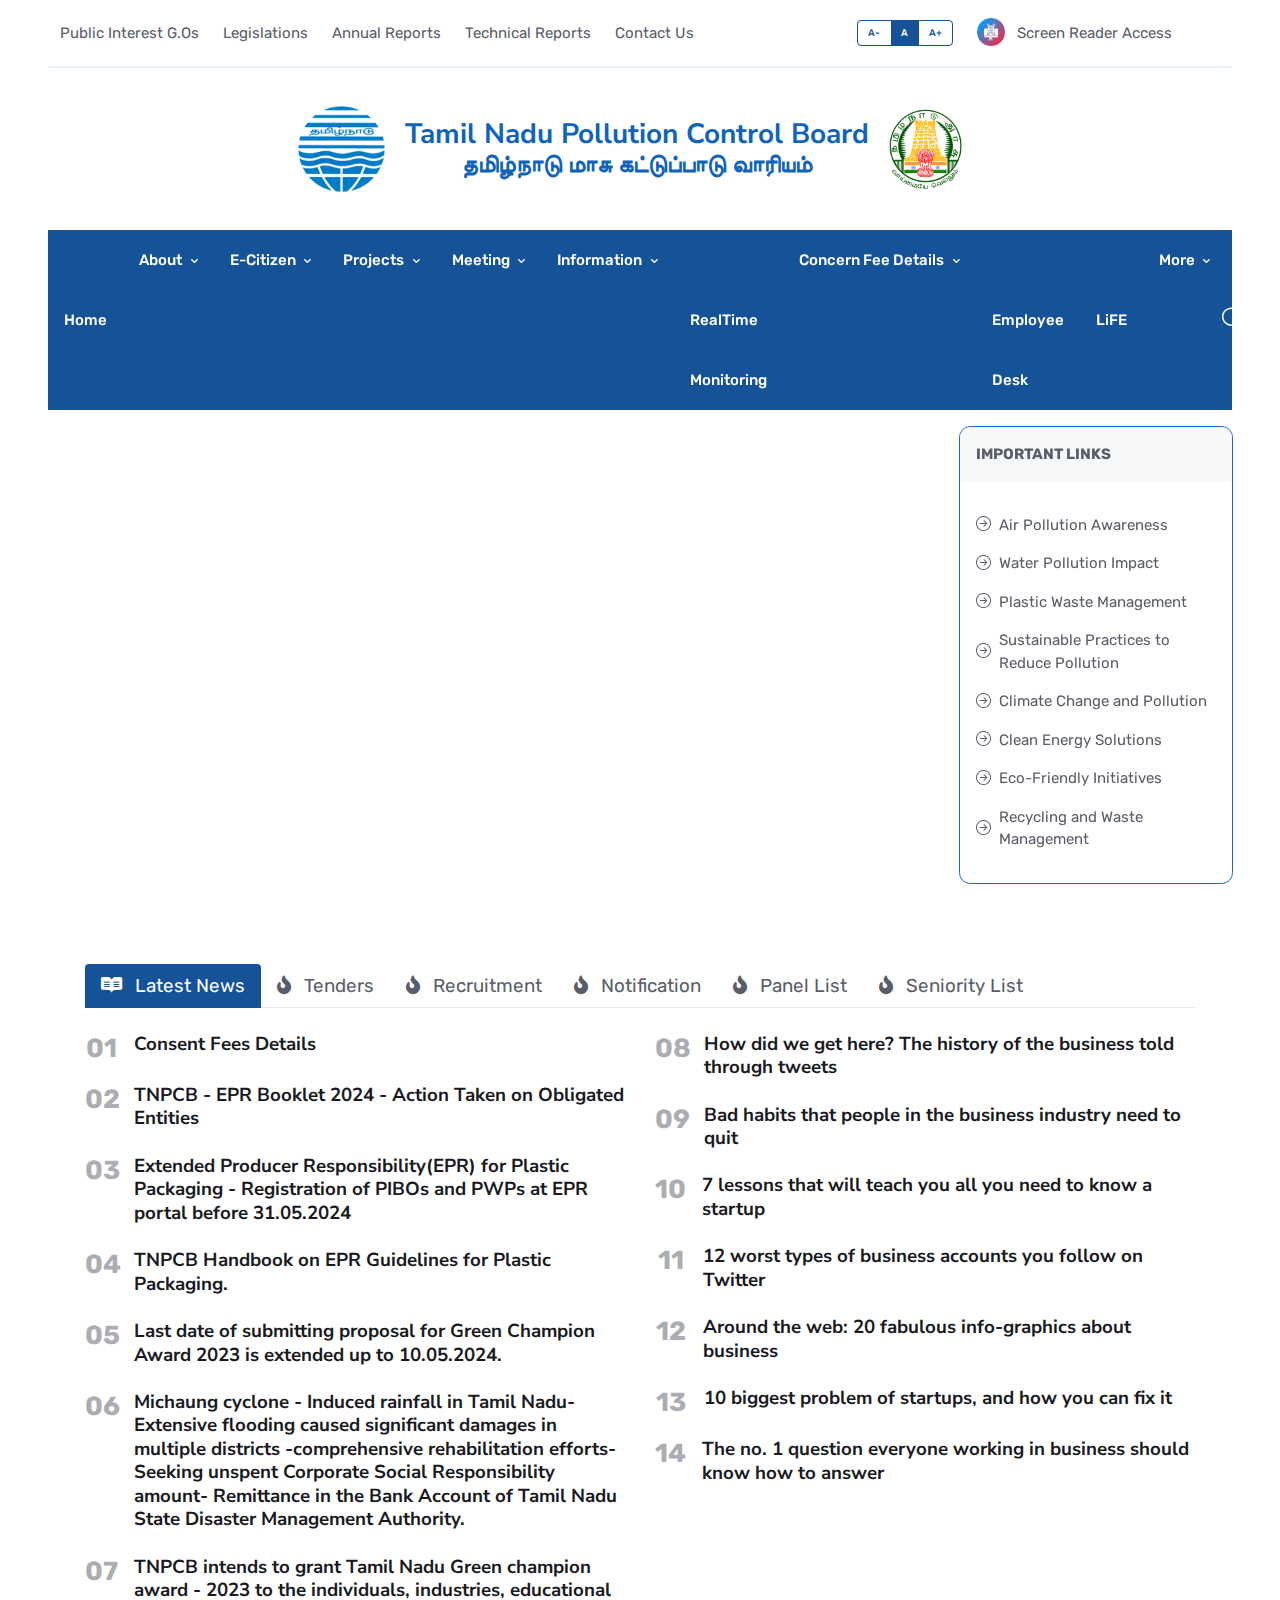
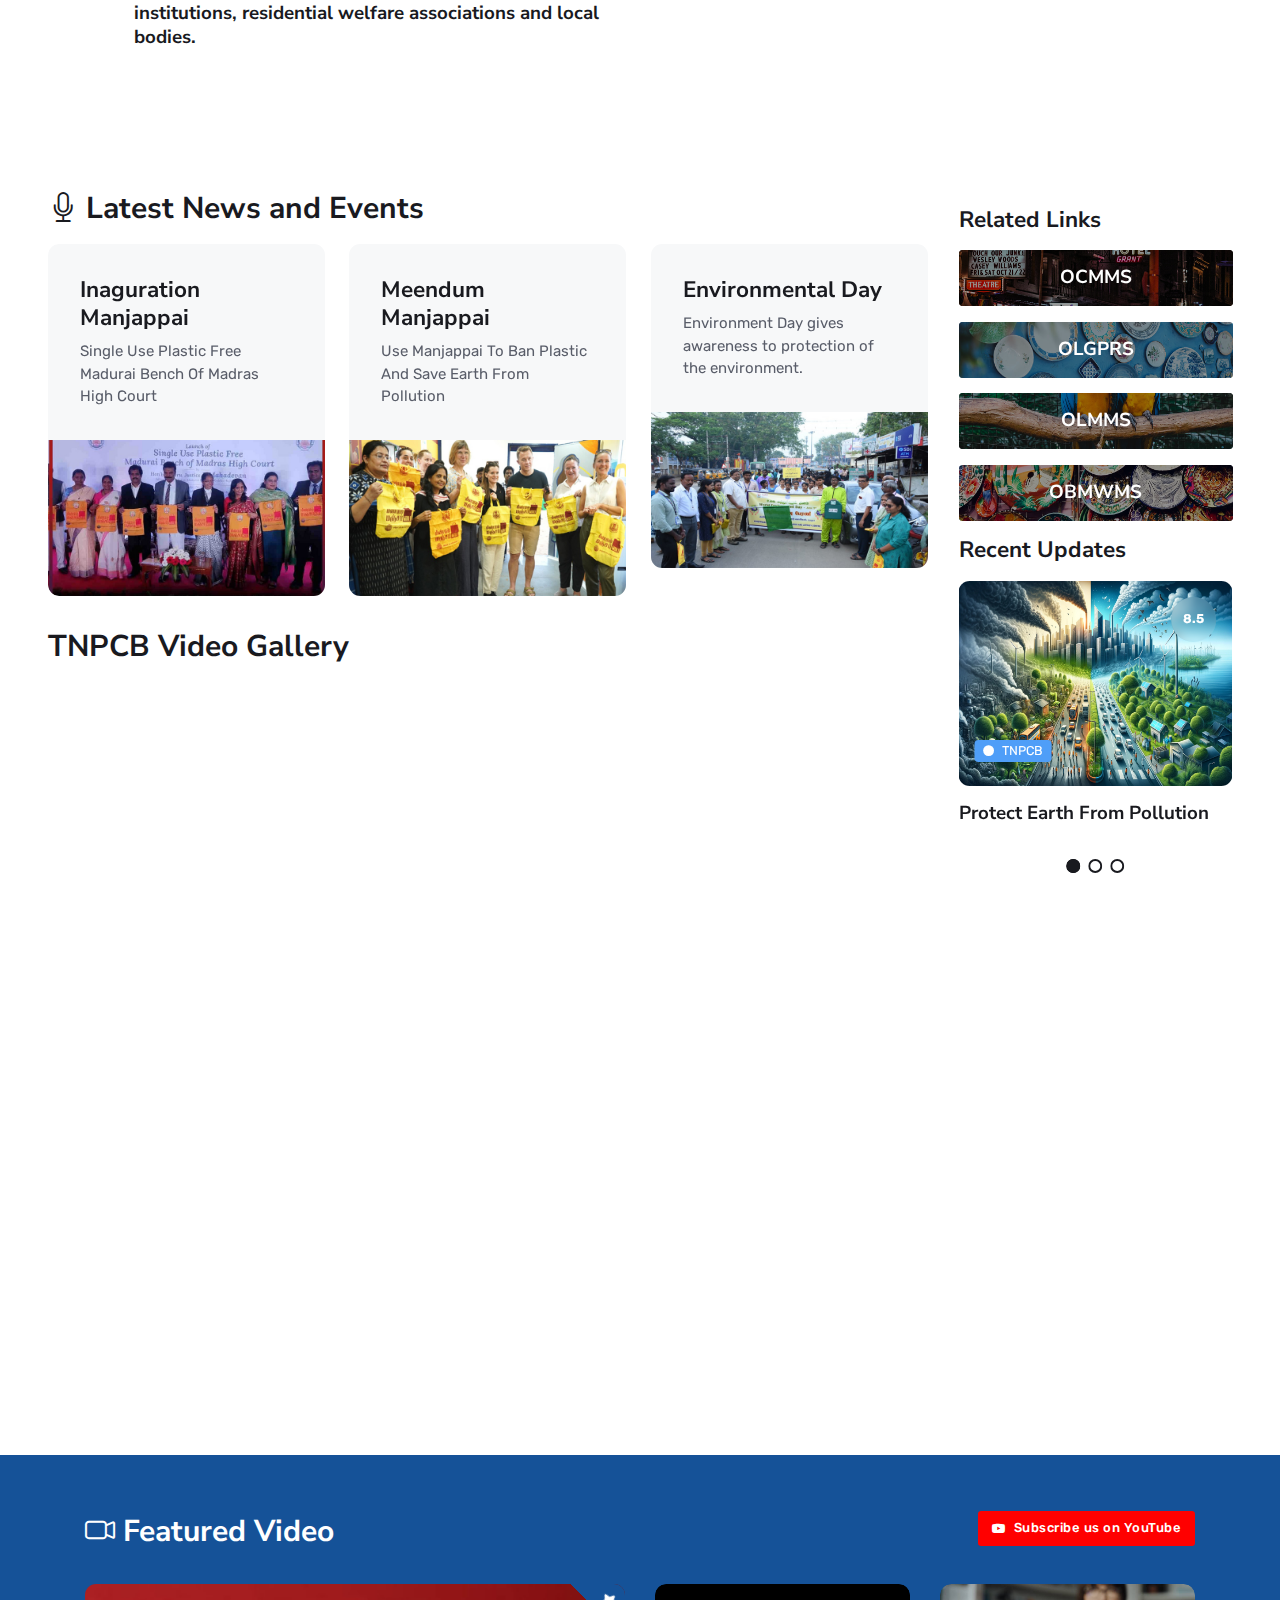
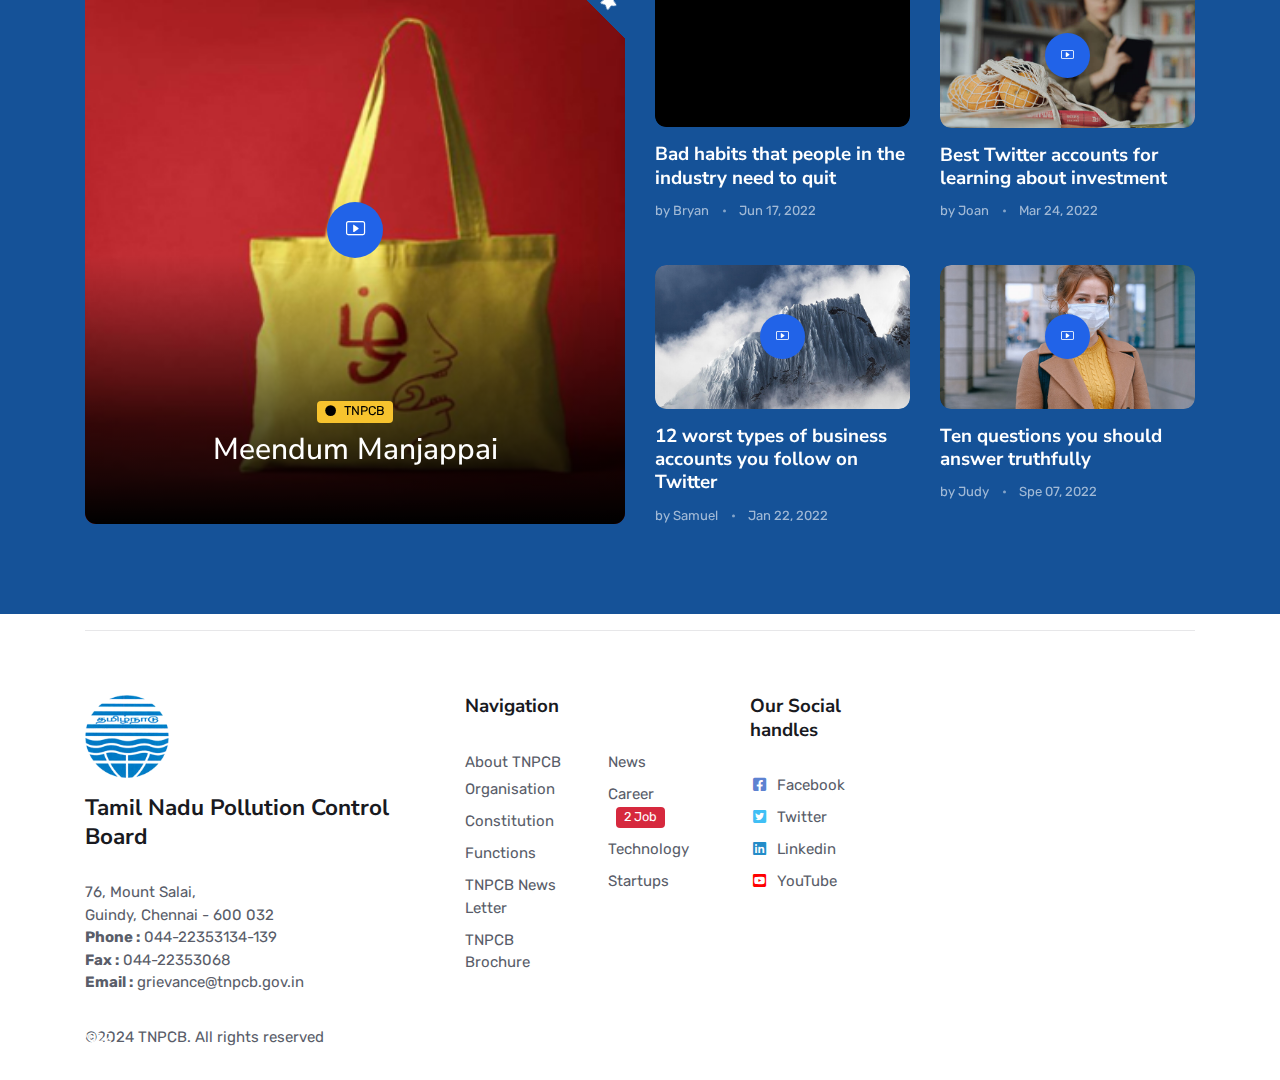
==== commit d461499a: "new" ====
--- a/index.html
+++ b/index.html
@@ -334,7 +334,17 @@
 								<li class="nav-item dropdown">
 									<a class="nav-link active" href="#" >RealTime Monitoring</a>
 								</li>
-
+								
+								<li class="nav-item dropdown">
+									<a class="nav-link dropdown-toggle" href="#" id="postMenu" data-bs-toggle="dropdown"
+										aria-haspopup="true" aria-expanded="false"> Concern Fee details </a>
+									<ul class="dropdown-menu" aria-labelledby="postMenu">
+										<!-- dropdown submenu -->
+										<li><a class="dropdown-item" href="#">Concerned fee issued </a></li>
+										<li><a class="dropdown-item" href="#">Analitacal charges </a></li>
+										<li><a class="dropdown-item" href="#">Authourisation Issued</a></li>
+									</ul>
+								</li>
 								
 								<li class="nav-item dropdown">
 									<a class="nav-link active" href="#" >Employee Desk</a>
@@ -344,6 +354,7 @@
 								<li class="nav-item dropdown">
 									<a class="nav-link active" href="#" >LiFE</a>
 								</li>
+
 								<li class="nav-item dropdown">
 									<a class="nav-link dropdown-toggle" href="#" id="postMenu" data-bs-toggle="dropdown"
 										aria-haspopup="true" aria-expanded="false"> More </a>
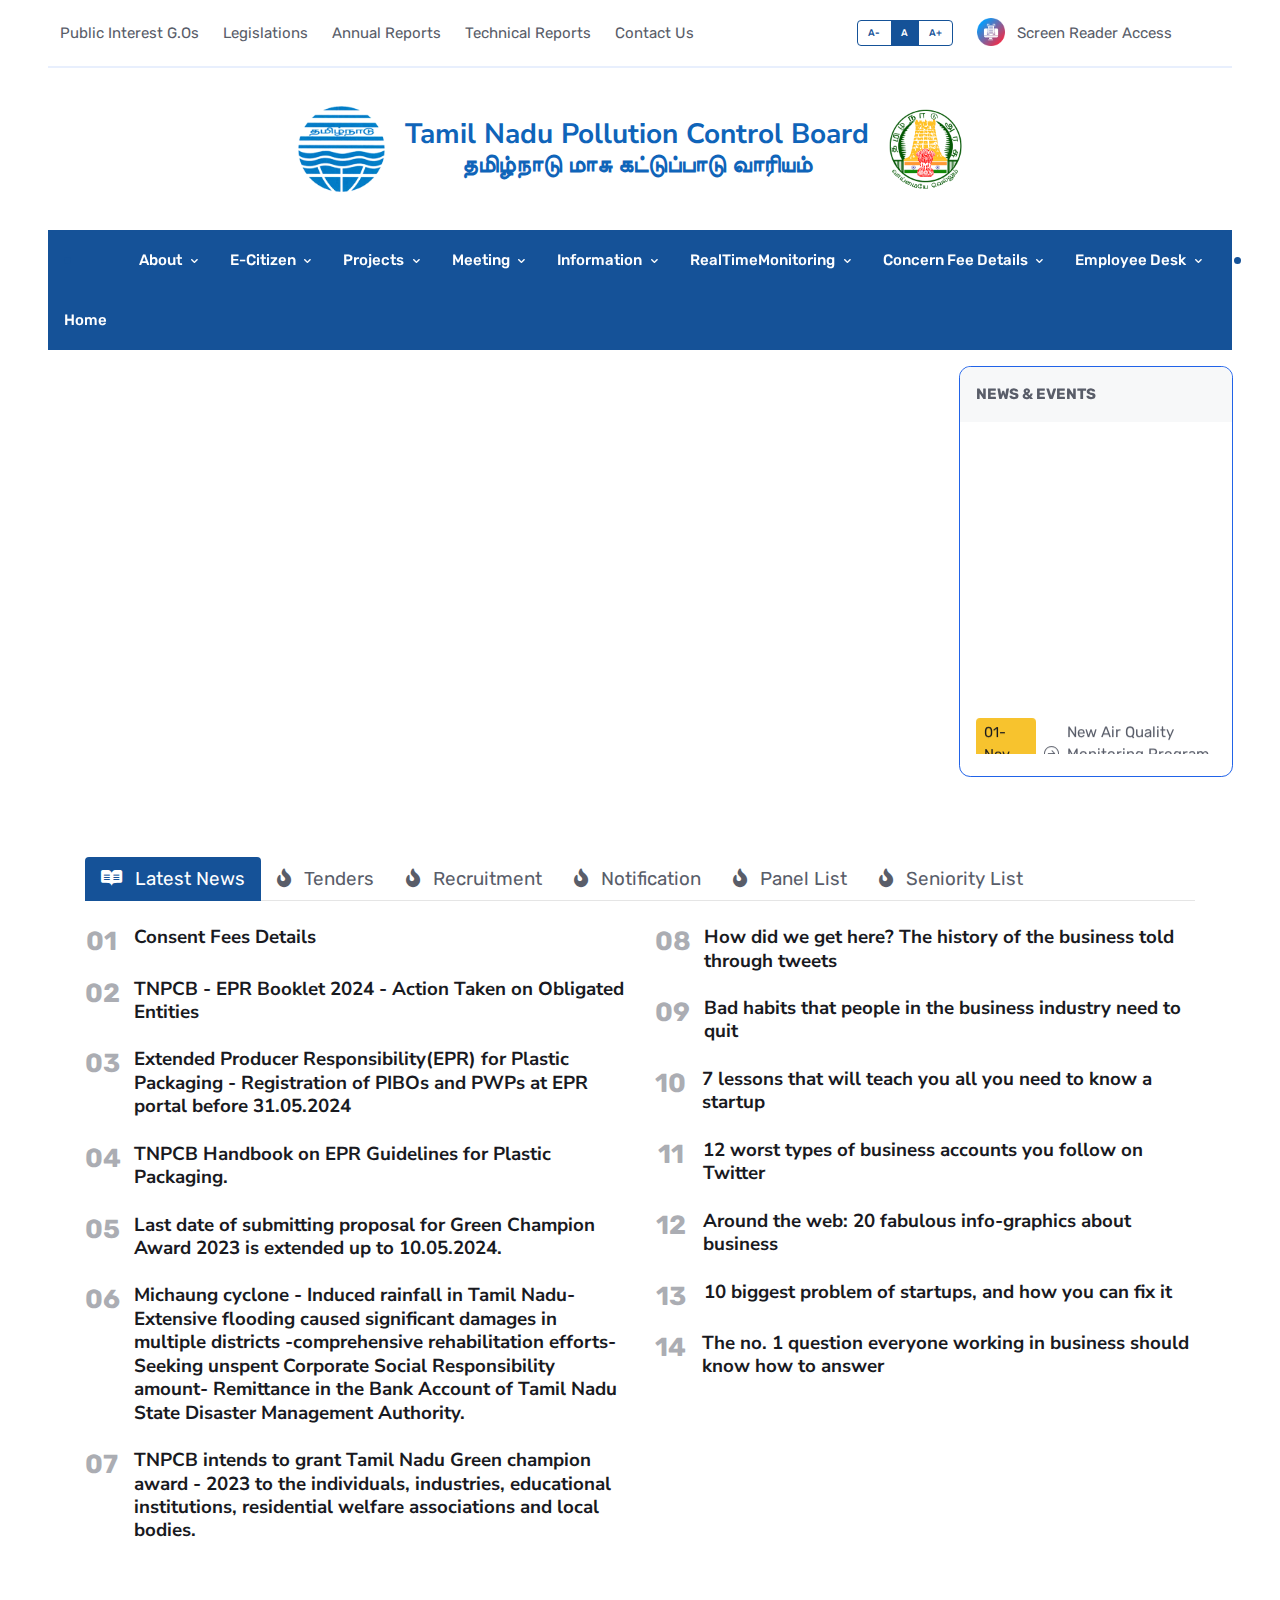
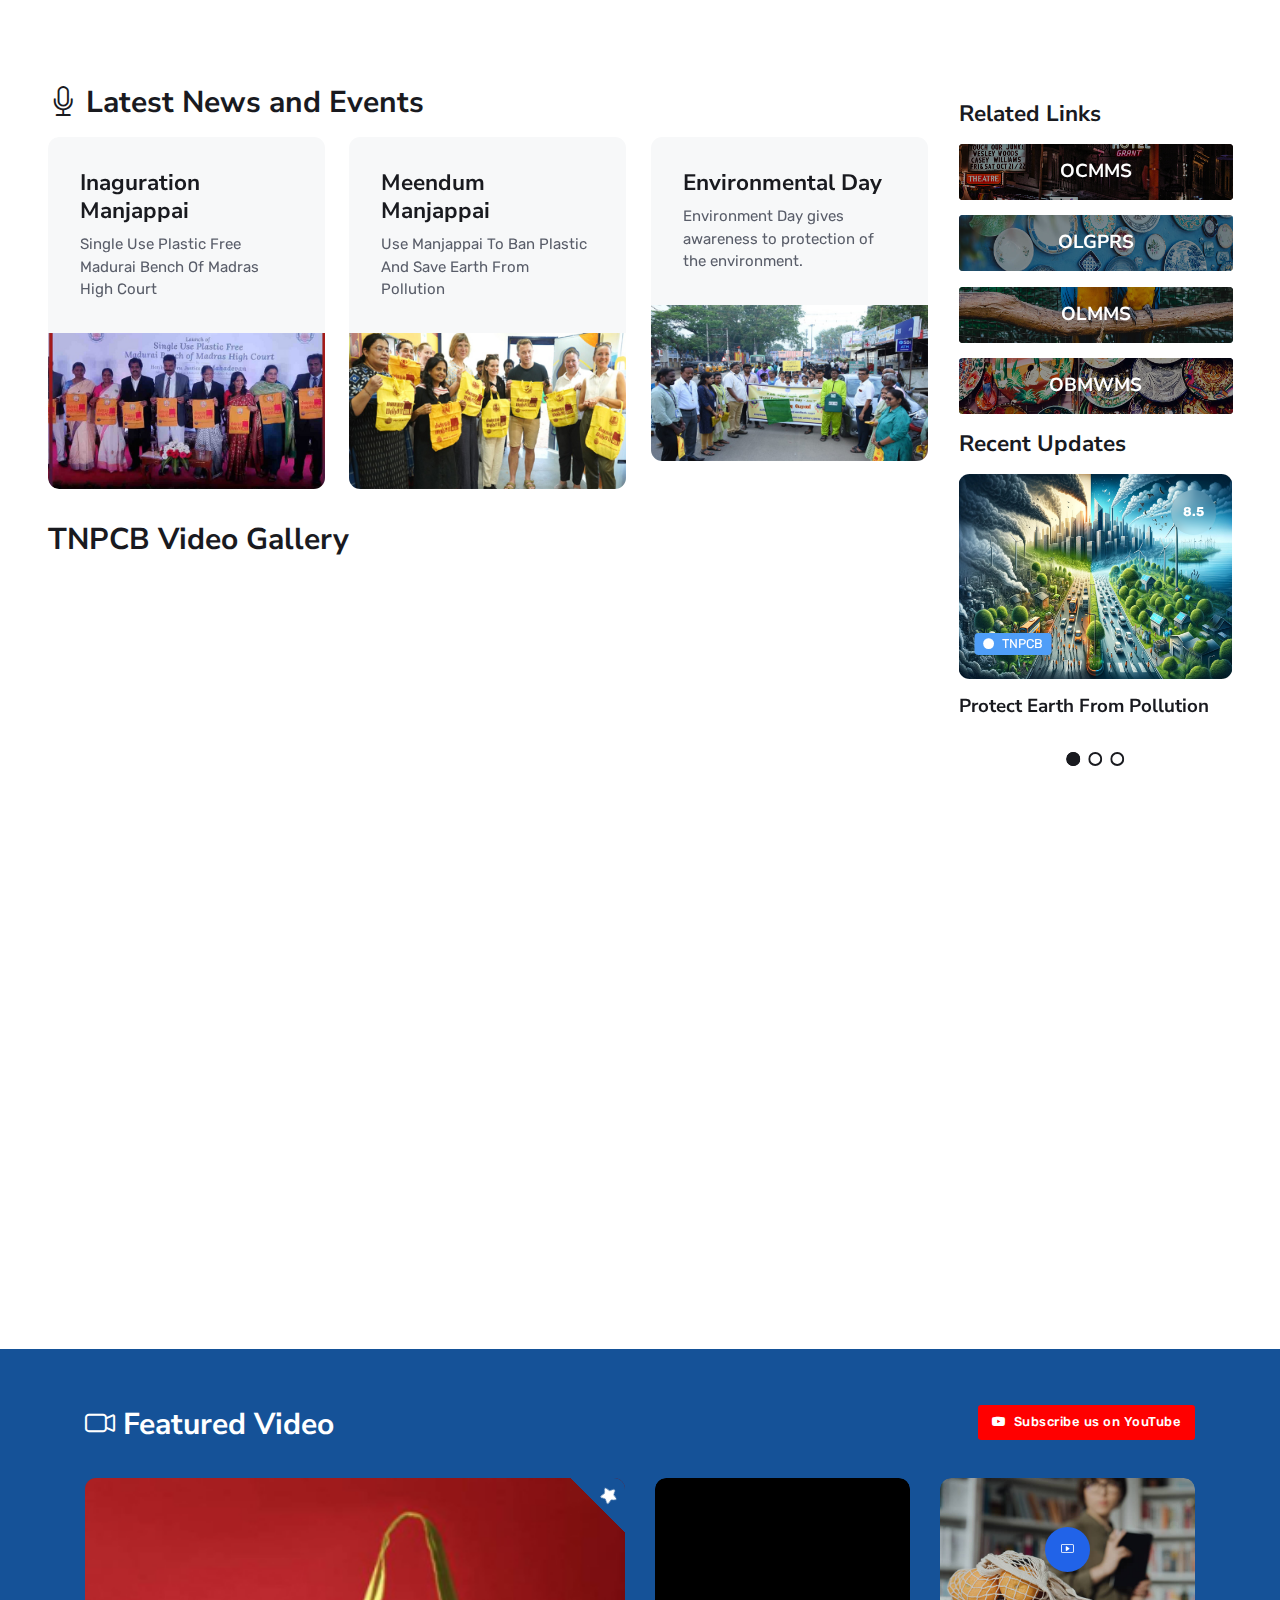
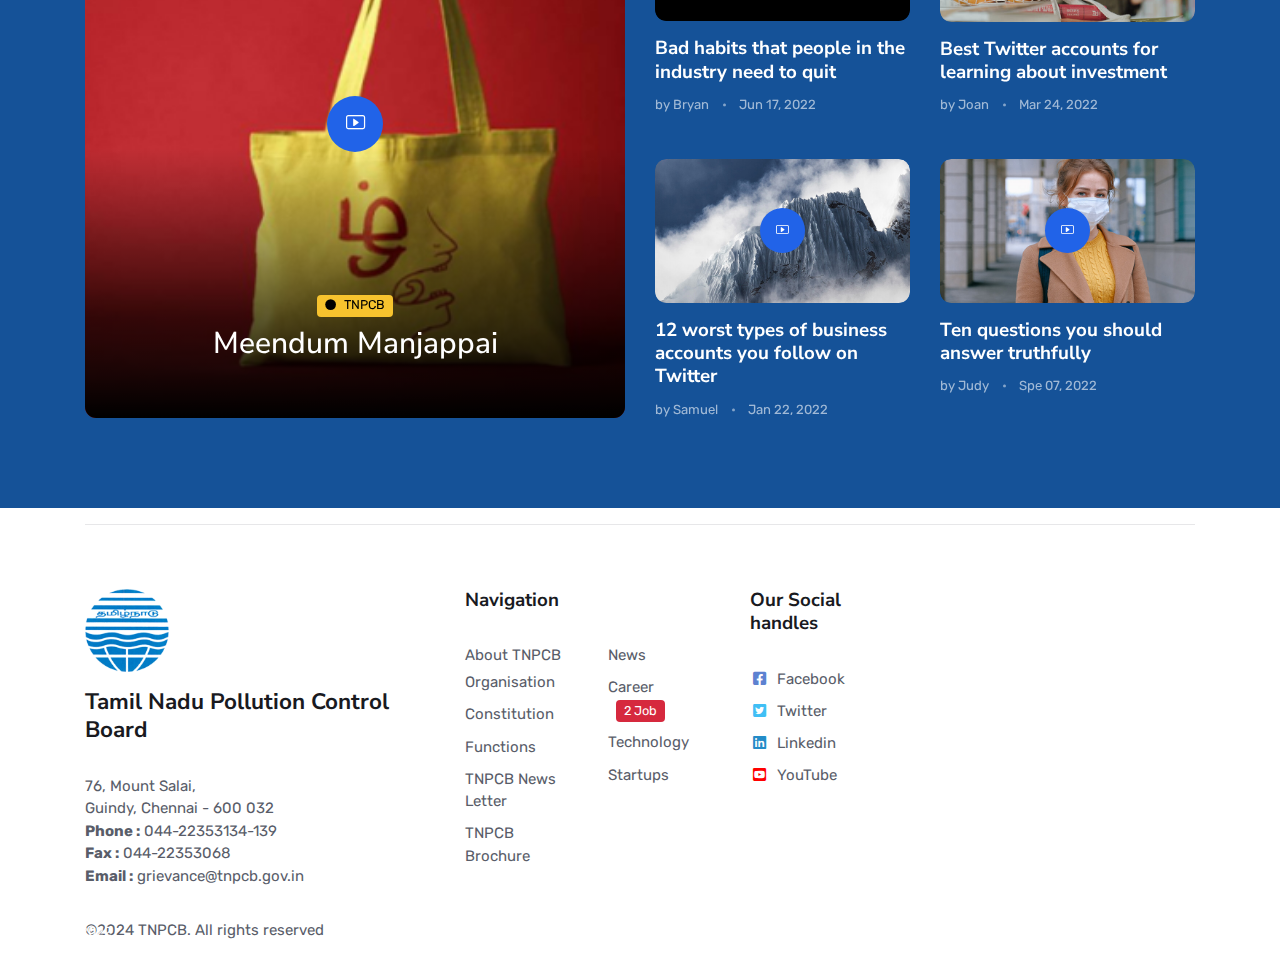
==== commit ba2f63a0: "navover" ====
--- a/index.html
+++ b/index.html
@@ -330,10 +330,17 @@
 									</ul>
 								</li>
 
+								<li class="nav-item dropdown">
+									<a class="nav-link dropdown-toggle" href="#" id="postMenu" data-bs-toggle="dropdown"
+										aria-haspopup="true" aria-expanded="false"> RealTimeMonitoring </a>
+									<ul class="dropdown-menu" aria-labelledby="postMenu">
+										<!-- dropdown submenu -->
+										<li><a class="dropdown-item" href="#">Air/Water Quality Watch</a></li>
+										<li><a class="dropdown-item" href="#">AQI of CAAQMS</a></li>
+										
+									</ul>
+								</li>
 								
-								<li class="nav-item dropdown">
-									<a class="nav-link active" href="#" >RealTime Monitoring</a>
-								</li>
 								
 								<li class="nav-item dropdown">
 									<a class="nav-link dropdown-toggle" href="#" id="postMenu" data-bs-toggle="dropdown"
@@ -347,8 +354,16 @@
 								</li>
 								
 								<li class="nav-item dropdown">
-									<a class="nav-link active" href="#" >Employee Desk</a>
+									<a class="nav-link dropdown-toggle" href="#" id="postMenu" data-bs-toggle="dropdown"
+										aria-haspopup="true" aria-expanded="false"> Employee Desk </a>
+									<ul class="dropdown-menu" aria-labelledby="postMenu">
+										<!-- dropdown submenu -->
+										<li><a class="dropdown-item" href="#">E-Office</a></li>
+										<li><a class="dropdown-item" href="#">Employee Login</a></li>
+										
+									</ul>
 								</li>
+								
 
 								
 								<li class="nav-item dropdown">
@@ -482,7 +497,7 @@
 						<!-- <div class="card card-overlay-bottom bg-parallax h-400" data-jarallax-video="https://www.youtube.com/embed/bvP95l4rPKg?si=SCX2ZjC2QOsErykM" data-speed="1.2"> -->
 							<div class="video-background">
 								<video autoplay muted loop class="video-background-element">
-								  <source src="assets/video/smoke1.mp4" type="video/mp4">
+								  <source src="assets/videos/smoke1.mp4" type="video/mp4">
 								
 								  Your browser does not support the video tag.
 								</video>
@@ -503,57 +518,61 @@
 					<!-- Slider END -->
 					<div class="col-lg-3 mt-5 mt-lg-0 d-flex flex-column">
 						<!-- Card item START -->
-						<div class="card mb-4 border border-primary flex-fill"> <!-- Card with border and flex-fill to fill space -->
+						<div class="card mb-4 border border-primary flex-fill">
+							<!-- Title with background -->
 							<div class="rounded-3 overflow-hidden">
-								<p class="btn-link text-reset fw-bold p-3 bg-light">IMPORTANT LINKS</p> <!-- Title with background -->
-								<div class="p-3">
-									<ul class="list-unstyled">
-										<li class="mb-3">
-											<a href="https://www.example.com/air-pollution" class="text-reset d-flex align-items-center">
-												<i class="bi bi-arrow-right-circle me-2"></i> <span>Air Pollution Awareness</span>
-											</a>
-										</li>
-										<li class="mb-3">
-											<a href="https://www.example.com/water-pollution" class="text-reset d-flex align-items-center">
-												<i class="bi bi-arrow-right-circle me-2"></i> <span>Water Pollution Impact</span>
-											</a>
-										</li>
-										<li class="mb-3">
-											<a href="https://www.example.com/plastic-pollution" class="text-reset d-flex align-items-center">
-												<i class="bi bi-arrow-right-circle me-2"></i> <span>Plastic Waste Management</span>
-											</a>
-										</li>
-										<li class="mb-3">
-											<a href="https://www.example.com/sustainable-practices" class="text-reset d-flex align-items-center">
-												<i class="bi bi-arrow-right-circle me-2"></i> <span>Sustainable Practices to Reduce Pollution</span>
-											</a>
-										</li>
-										<li class="mb-3">
-											<a href="https://www.example.com/climate-change" class="text-reset d-flex align-items-center">
-												<i class="bi bi-arrow-right-circle me-2"></i> <span>Climate Change and Pollution</span>
-											</a>
-										</li>
-										<li class="mb-3">
-											<a href="https://www.example.com/clean-energy" class="text-reset d-flex align-items-center">
-												<i class="bi bi-arrow-right-circle me-2"></i> <span>Clean Energy Solutions</span>
-											</a>
-										</li>
-										<li class="mb-3">
-											<a href="https://www.example.com/eco-friendly-initiatives" class="text-reset d-flex align-items-center">
-												<i class="bi bi-arrow-right-circle me-2"></i> <span>Eco-Friendly Initiatives</span>
-											</a>
-										</li>
-										<li class="mb-3">
-											<a href="https://www.example.com/recycling-awareness" class="text-reset d-flex align-items-center">
-												<i class="bi bi-arrow-right-circle me-2"></i> <span>Recycling and Waste Management</span>
-											</a>
-										</li>
-									</ul>
-								</div>
-							</div>
+								<p class="btn-link text-reset fw-bold p-3 bg-light">NEWS & EVENTS</p>
+							</div>
+							<!-- Marquee section START -->
+							<div class="p-3">
+								<marquee behavior="scroll" direction="up" scrollamount="3" height="300px" onmouseover="this.stop();" onmouseout="this.start();">
+									<div class="news-item d-flex mb-3">
+										<span class="date-badge bg-warning text-dark px-2 py-1 me-2 rounded">01-Nov-2024</span>
+										<a href="https://www.example.com/event-1" class="text-reset d-flex align-items-center">
+											<i class="bi bi-arrow-right-circle me-2"></i> New Air Quality Monitoring Program Launched
+										</a>
+									</div>
+									<div class="news-item d-flex mb-3">
+										<span class="date-badge bg-warning text-dark px-2 py-1 me-2 rounded">15-Oct-2024</span>
+										<a href="https://www.example.com/event-2" class="text-reset d-flex align-items-center">
+											<i class="bi bi-arrow-right-circle me-2"></i> TNPCB Water Conservation Seminar
+										</a>
+									</div>
+									<div class="news-item d-flex mb-3">
+										<span class="date-badge bg-warning text-dark px-2 py-1 me-2 rounded">05-Oct-2024</span>
+										<a href="https://www.example.com/event-3" class="text-reset d-flex align-items-center">
+											<i class="bi bi-arrow-right-circle me-2"></i> Plastic Waste Management Workshop
+										</a>
+									</div>
+									<div class="news-item d-flex mb-3">
+										<span class="date-badge bg-warning text-dark px-2 py-1 me-2 rounded">25-Sep-2024</span>
+										<a href="https://www.example.com/event-4" class="text-reset d-flex align-items-center">
+											<i class="bi bi-arrow-right-circle me-2"></i> Sustainable Practices Awareness Drive
+										</a>
+									</div>
+									<!-- Additional news items as needed -->
+								</marquee>
+							</div>
+							<!-- Marquee section END -->
 						</div>
 						<!-- Card item END -->
 					</div>
+					
+					<!-- Inline CSS for responsiveness -->
+					<style>
+						.date-badge {
+							font-size: 0.9rem;
+							background-color: #ffc107;
+						}
+					
+						/* Responsive adjustments */
+						@media (max-width: 768px) {
+							.date-badge {
+								font-size: 0.8rem;
+							}
+						}
+					</style>
+					
 					
 						<!-- Card item END -->
 					</div>
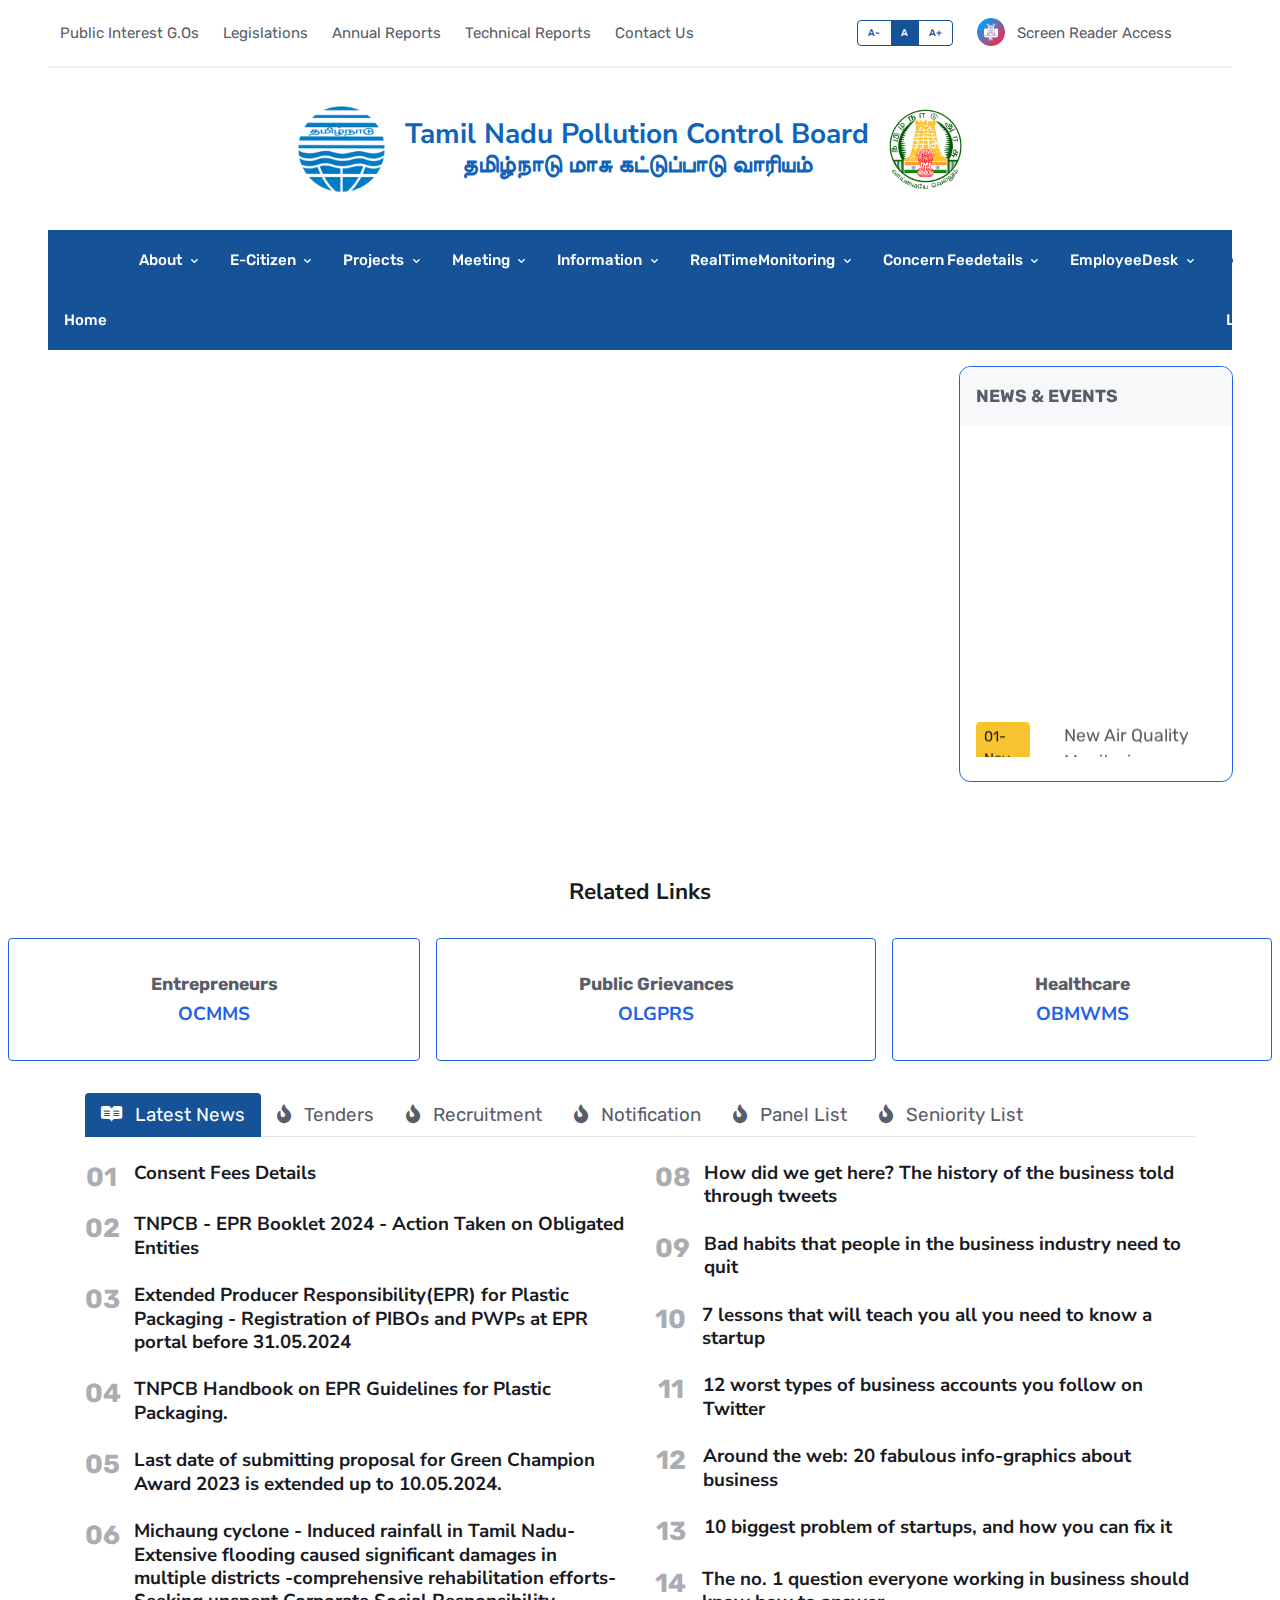
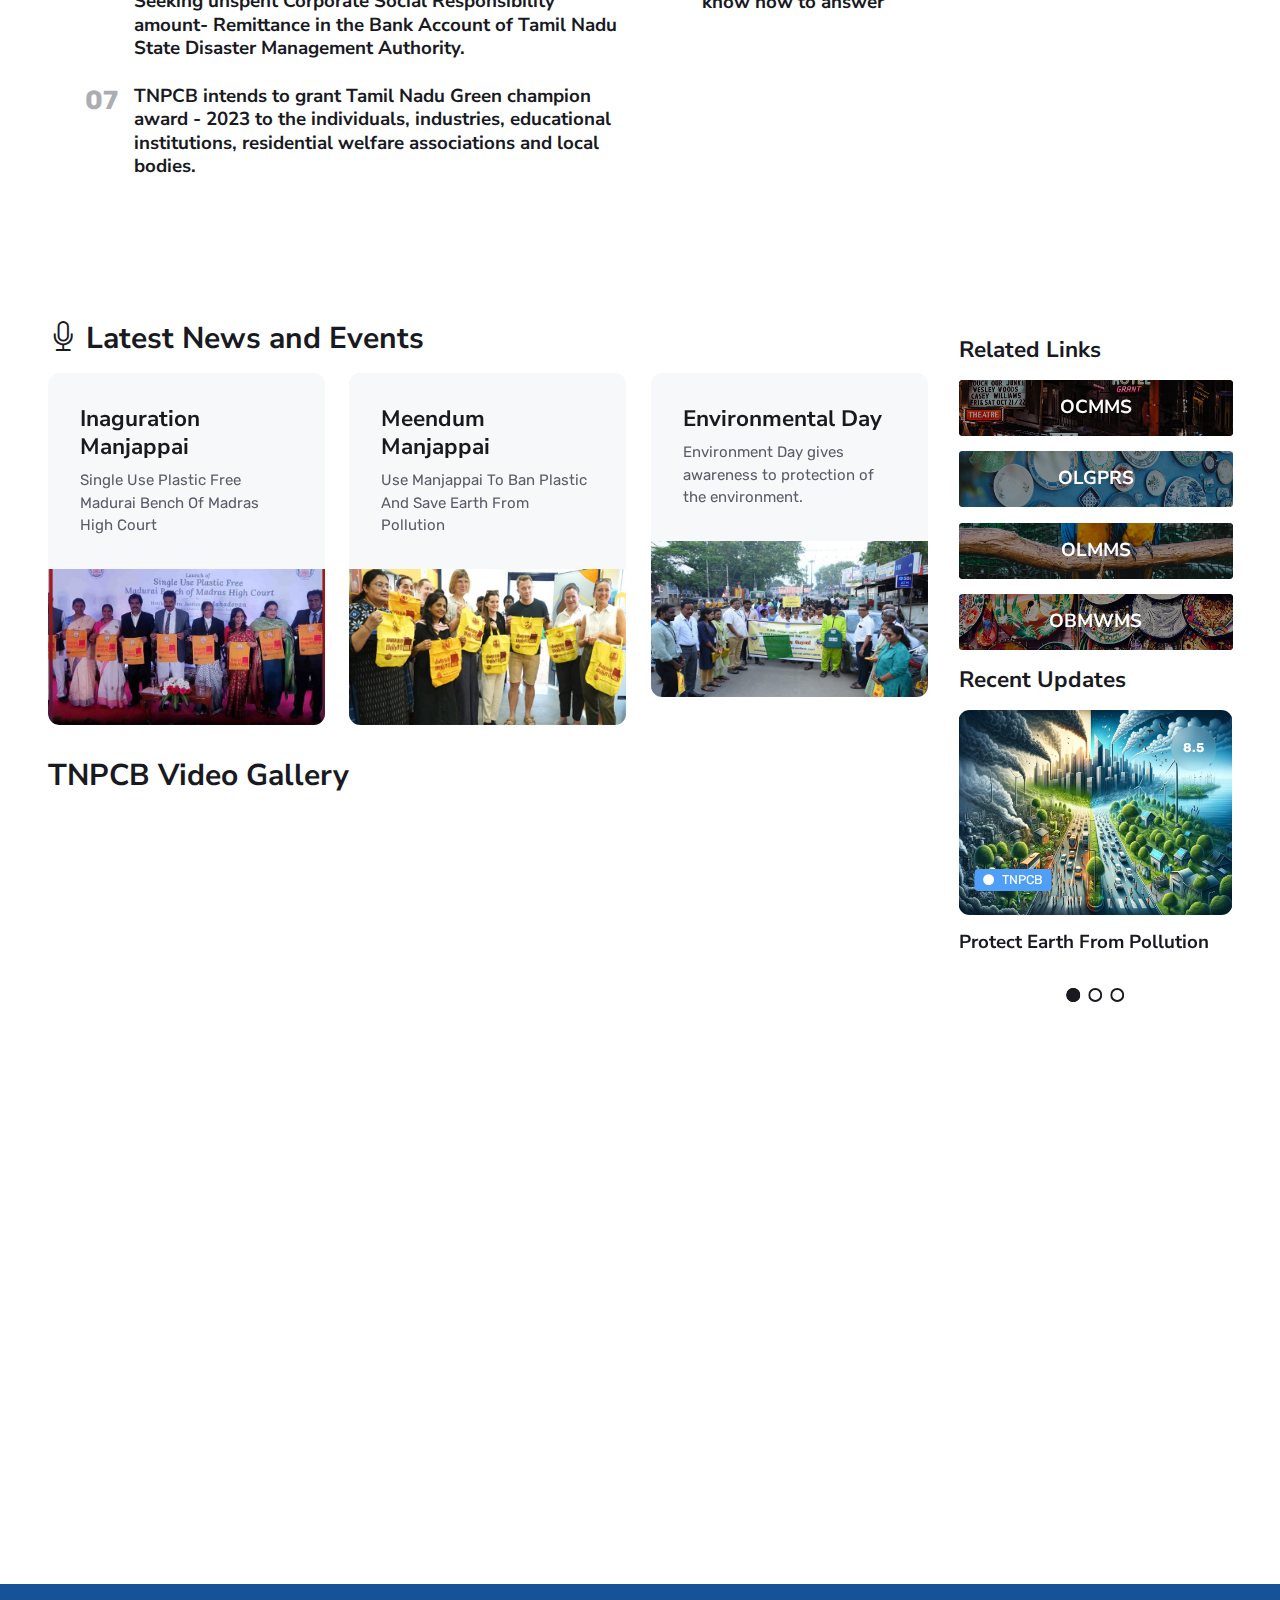
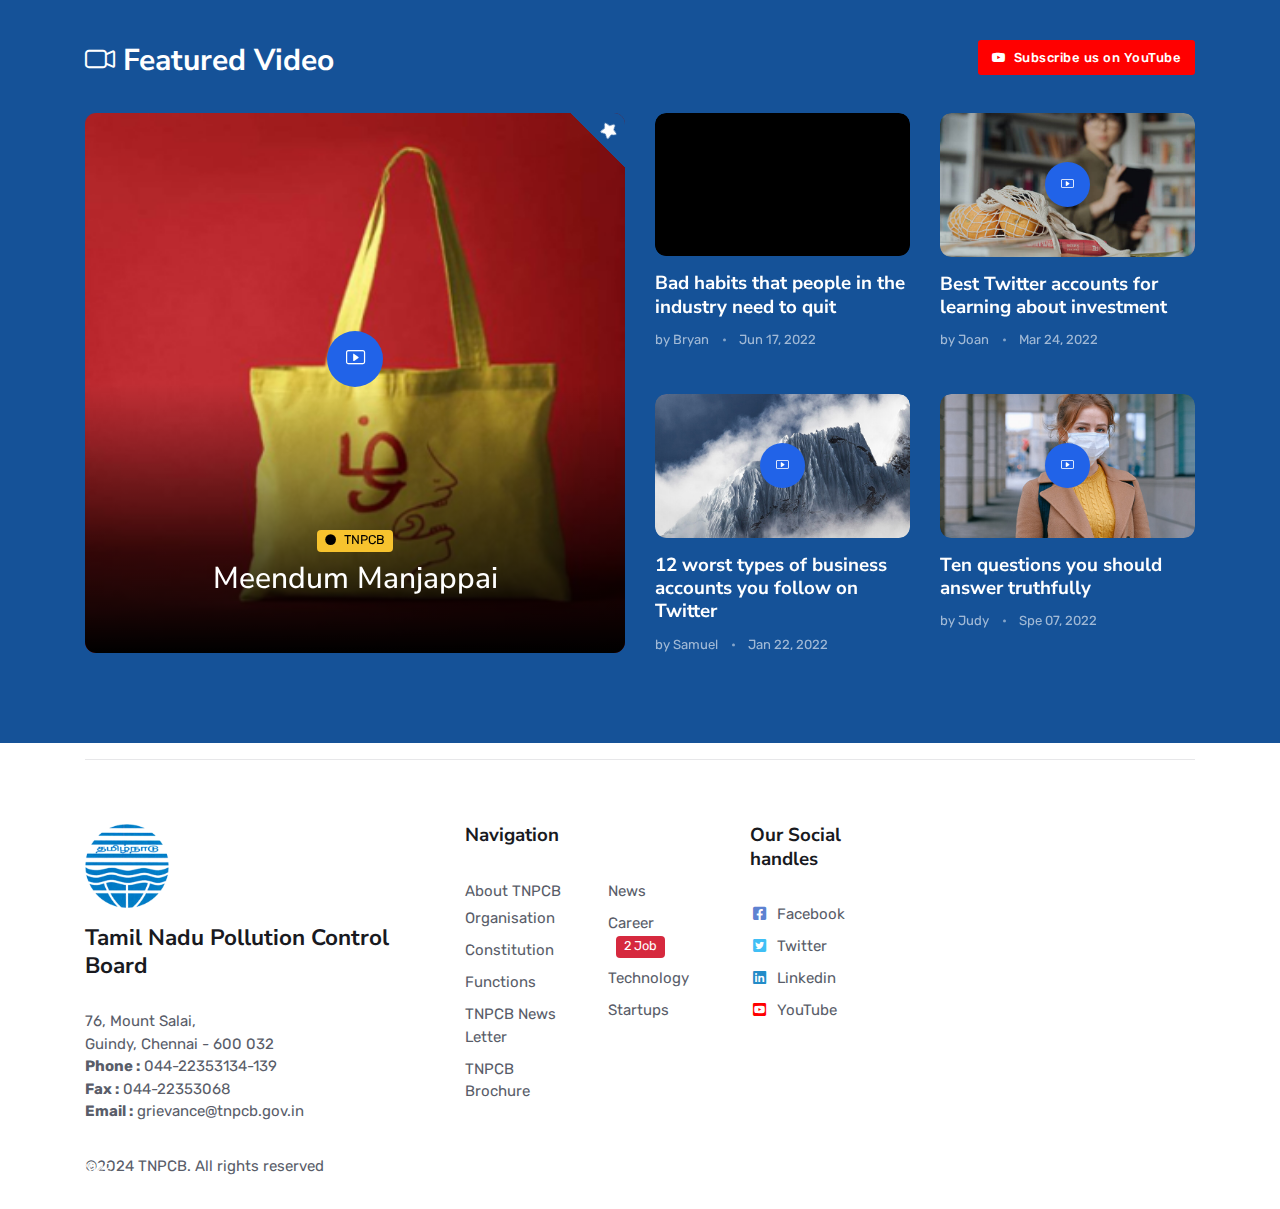
==== commit 4f499768: "navover" ====
--- a/index.html
+++ b/index.html
@@ -344,7 +344,7 @@
 								
 								<li class="nav-item dropdown">
 									<a class="nav-link dropdown-toggle" href="#" id="postMenu" data-bs-toggle="dropdown"
-										aria-haspopup="true" aria-expanded="false"> Concern Fee details </a>
+										aria-haspopup="true" aria-expanded="false"> Concern Feedetails </a>
 									<ul class="dropdown-menu" aria-labelledby="postMenu">
 										<!-- dropdown submenu -->
 										<li><a class="dropdown-item" href="#">Concerned fee issued </a></li>
@@ -355,7 +355,7 @@
 								
 								<li class="nav-item dropdown">
 									<a class="nav-link dropdown-toggle" href="#" id="postMenu" data-bs-toggle="dropdown"
-										aria-haspopup="true" aria-expanded="false"> Employee Desk </a>
+										aria-haspopup="true" aria-expanded="false"> EmployeeDesk </a>
 									<ul class="dropdown-menu" aria-labelledby="postMenu">
 										<!-- dropdown submenu -->
 										<li><a class="dropdown-item" href="#">E-Office</a></li>
@@ -588,6 +588,72 @@
 			</div>
 		</section>
 		<!-- =======================Main hero END -->
+		<div class="col-12 mt-5">
+			<!-- Related Links Section START -->
+			<div>
+				<h4 class="text-center mb-4">Related Links</h4>
+				<div class="d-flex justify-content-between">
+					<!-- Category item -->
+					<div class="flex-fill text-center p-4 border border-primary rounded mx-2">
+						<p class="fw-bold mb-1">Entrepreneurs</p>
+						<a href="#" class="link-hover-effect stretched-link btn-link fw-bold text-primary h5">OCMMS</a>
+					</div>
+					<!-- Category item -->
+					<div class="flex-fill text-center p-4 border border-primary rounded mx-2">
+						<p class="fw-bold mb-1">Public Grievances</p>
+						<a href="#" class="link-hover-effect stretched-link btn-link fw-bold text-primary h5">OLGPRS</a>
+					</div>
+					<!-- Category item -->
+					<div class="flex-fill text-center p-4 border border-primary rounded mx-2">
+						<p class="fw-bold mb-1">Healthcare</p>
+						<a href="#" class="link-hover-effect stretched-link btn-link fw-bold text-primary h5">OBMWMS</a>
+					</div>
+				</div>
+			</div>
+			<!-- Related Links Section END -->
+		</div>
+		
+		<!-- Inline CSS for responsive styling and hover effect -->
+		<style>
+			/* Full width on smaller screens */
+			.d-flex .flex-fill {
+				min-width: 0;
+			}
+		
+			/* Hover underline effect */
+			.link-hover-effect {
+				position: relative;
+				text-decoration: none;
+			}
+			.link-hover-effect::after {
+				content: "";
+				position: absolute;
+				left: 0;
+				bottom: -2px;
+				width: 100%;
+				height: 2px;
+				background-color: #007bff; /* Adjust to match your primary color */
+				transform: scaleX(0);
+				transition: transform 0.3s ease;
+			}
+			.link-hover-effect:hover::after {
+				transform: scaleX(1);
+			}
+		
+			/* Responsive font size adjustments */
+			@media (max-width: 768px) {
+				.flex-fill {
+					font-size: 1rem;
+					padding: 2rem 1rem;
+				}
+			}
+			@media (min-width: 768px) {
+				.flex-fill {
+					font-size: 1.1rem;
+				}
+			}
+		</style>
+		
 
 
 		<section class="pt-4 pb-0">
